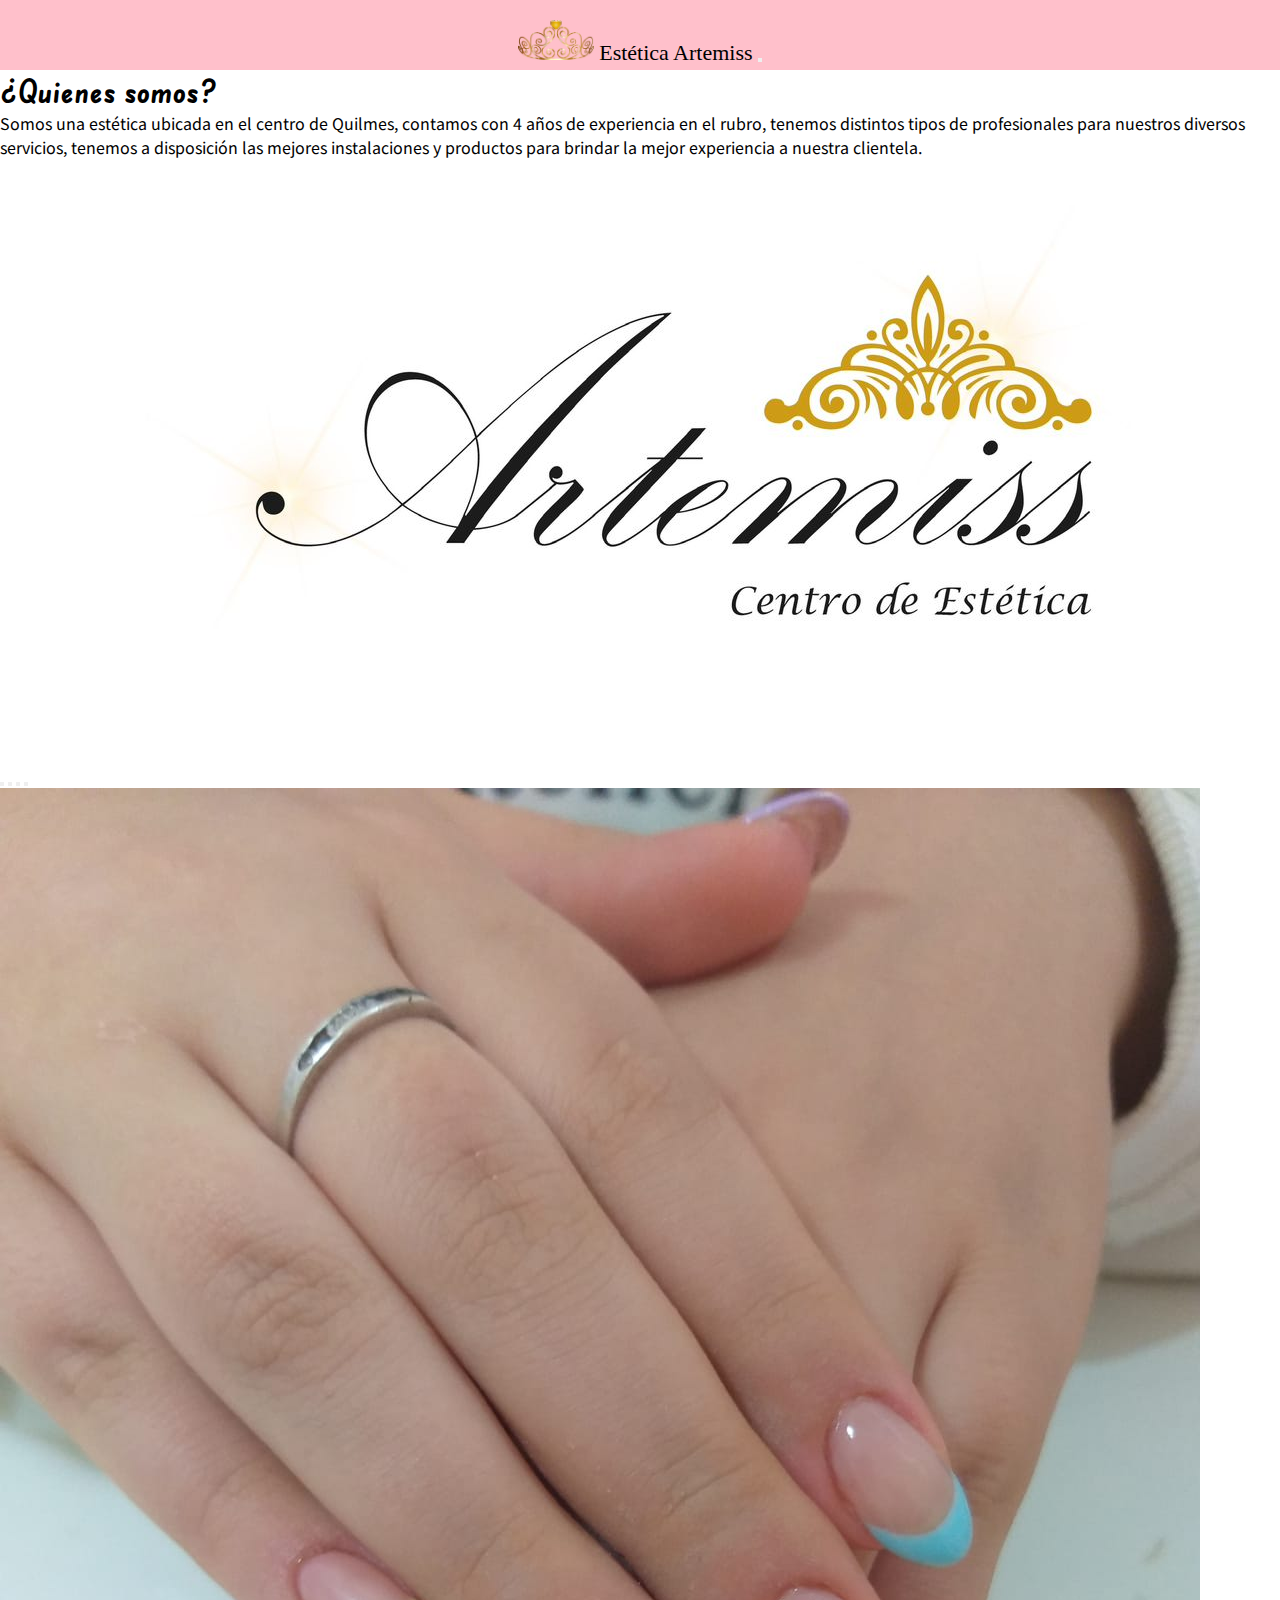
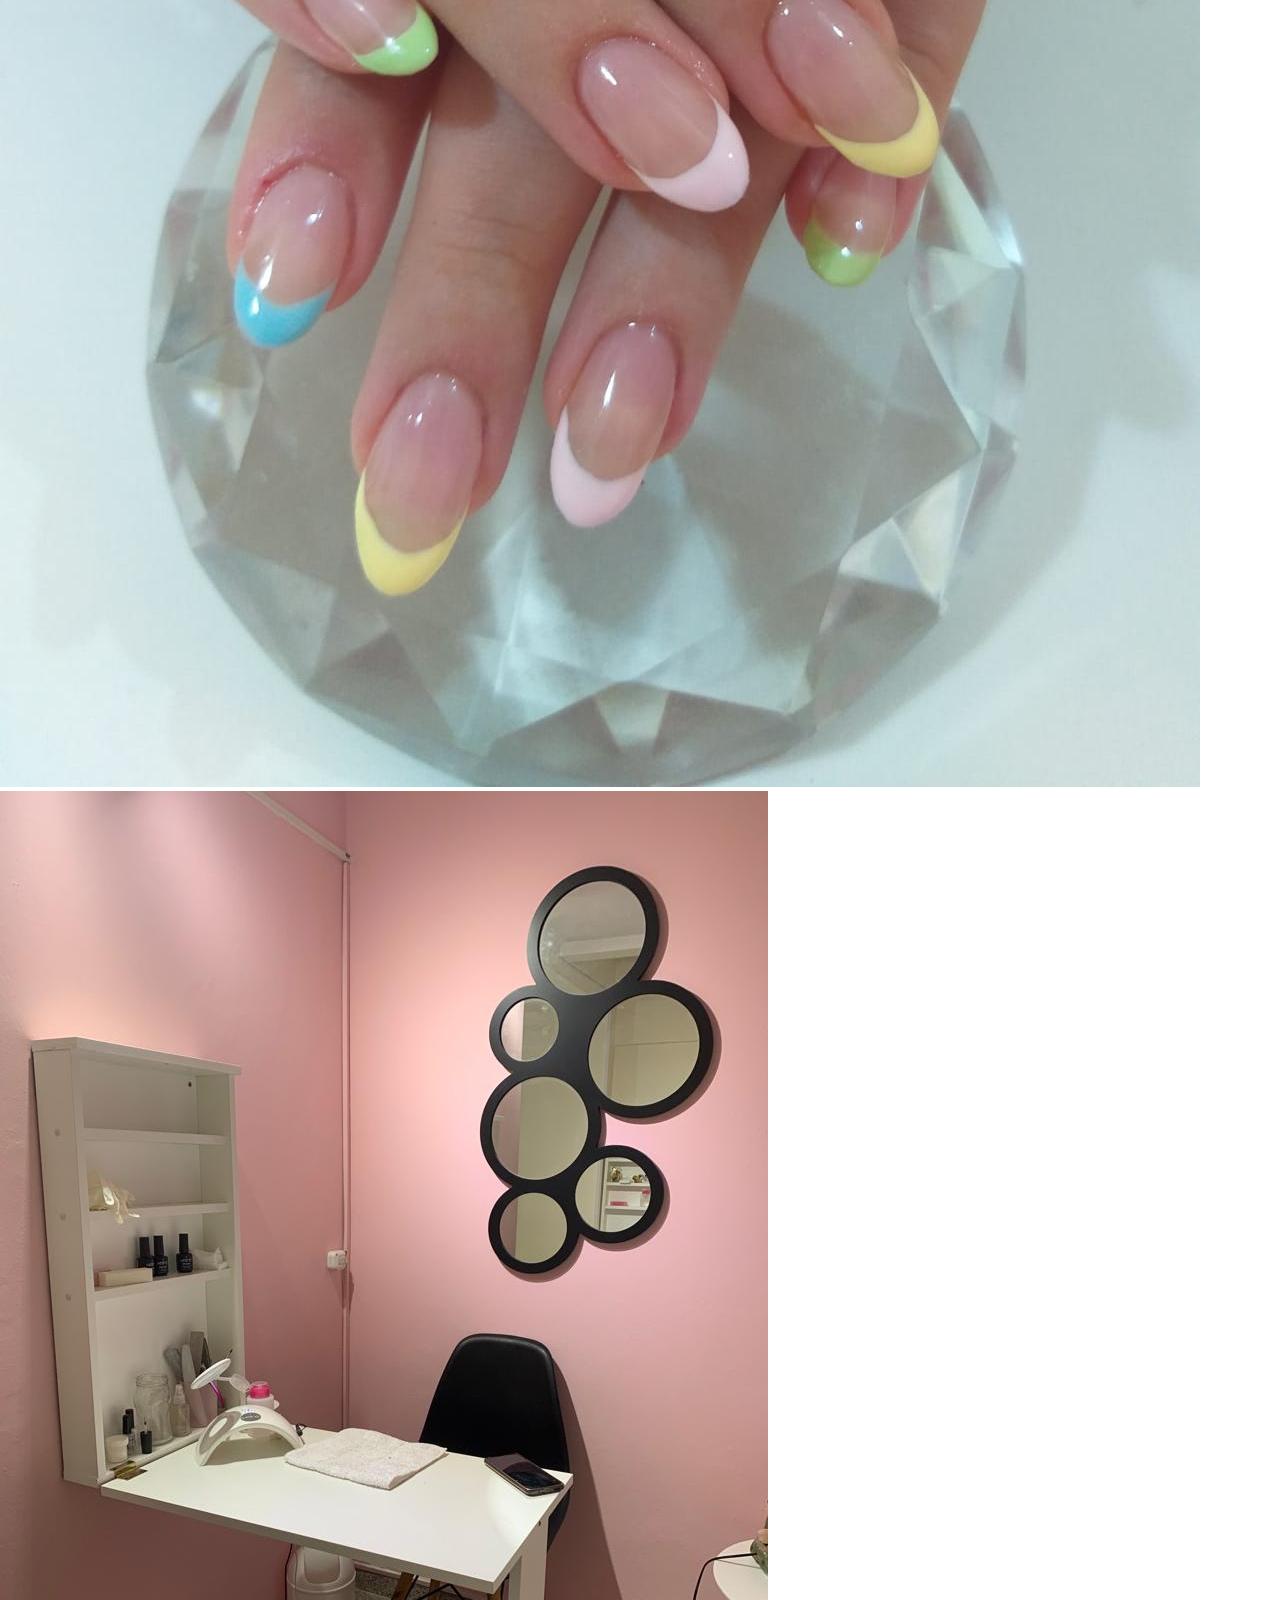
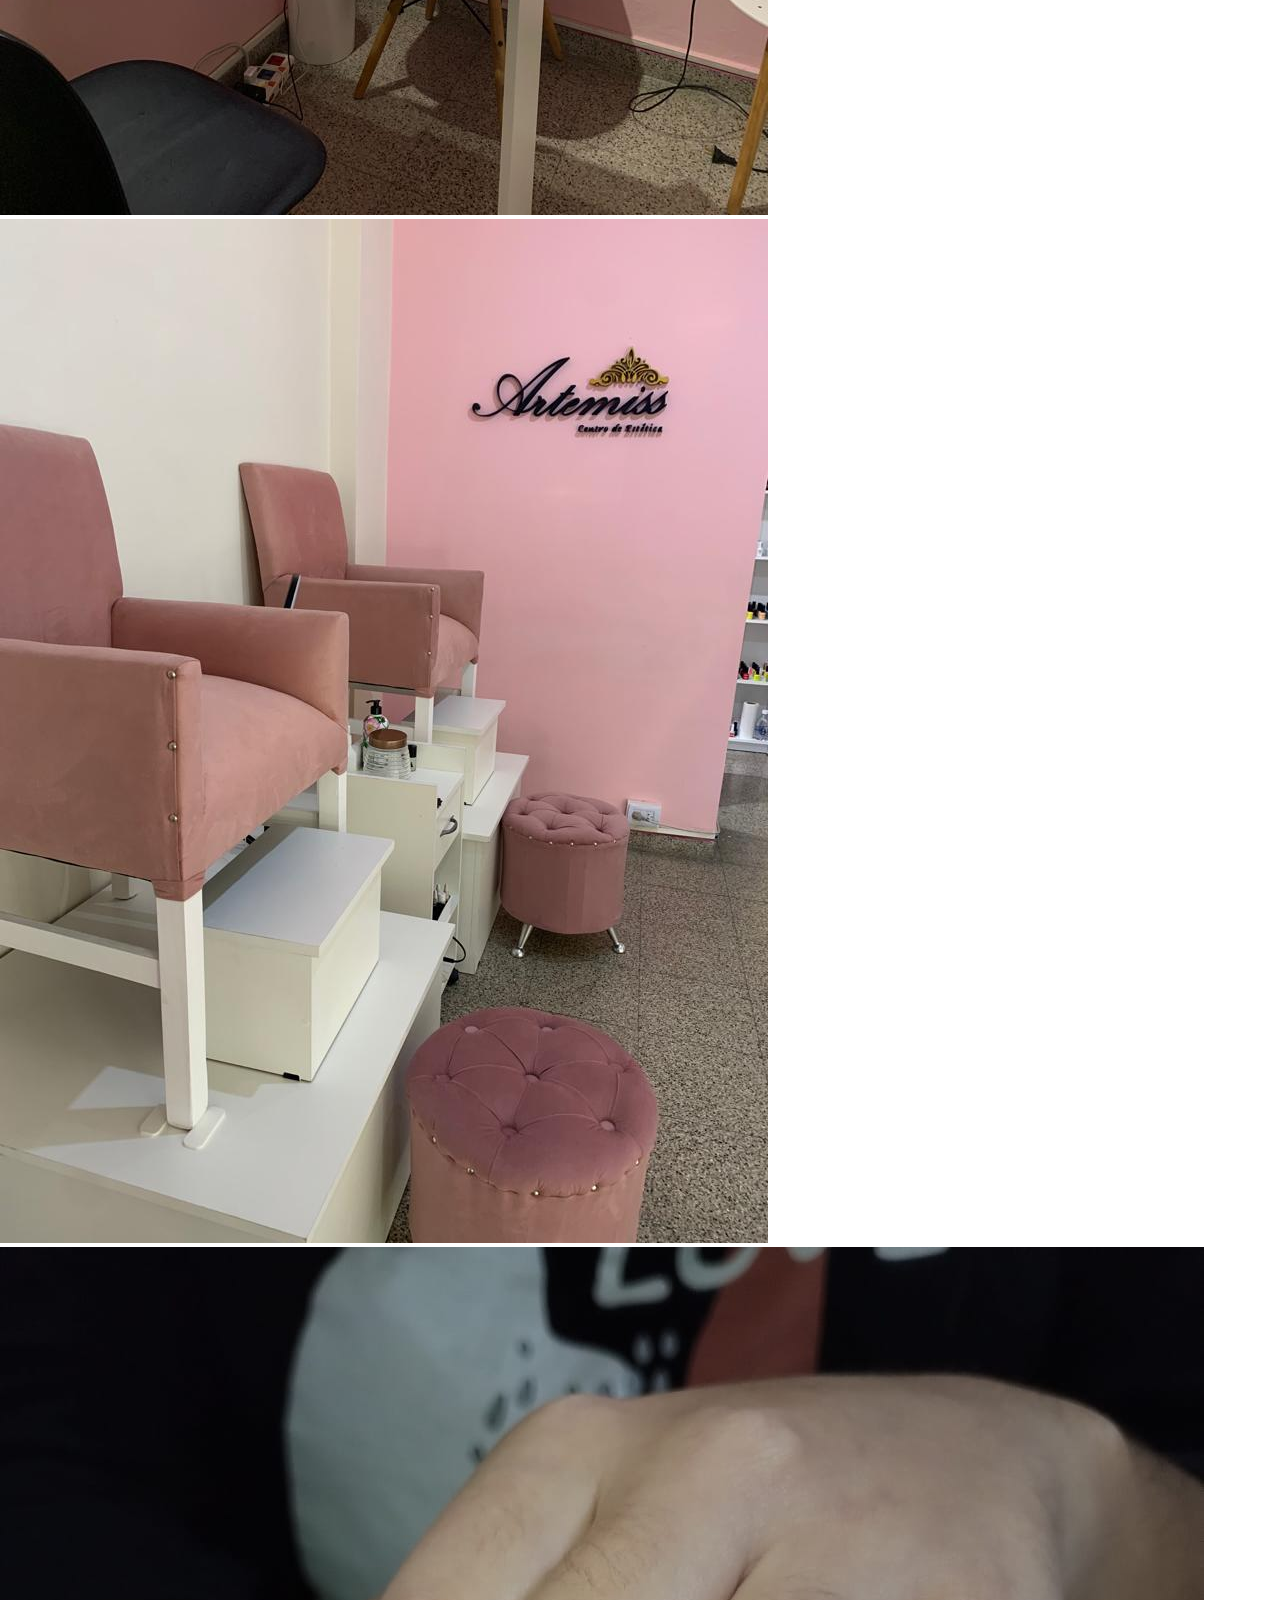
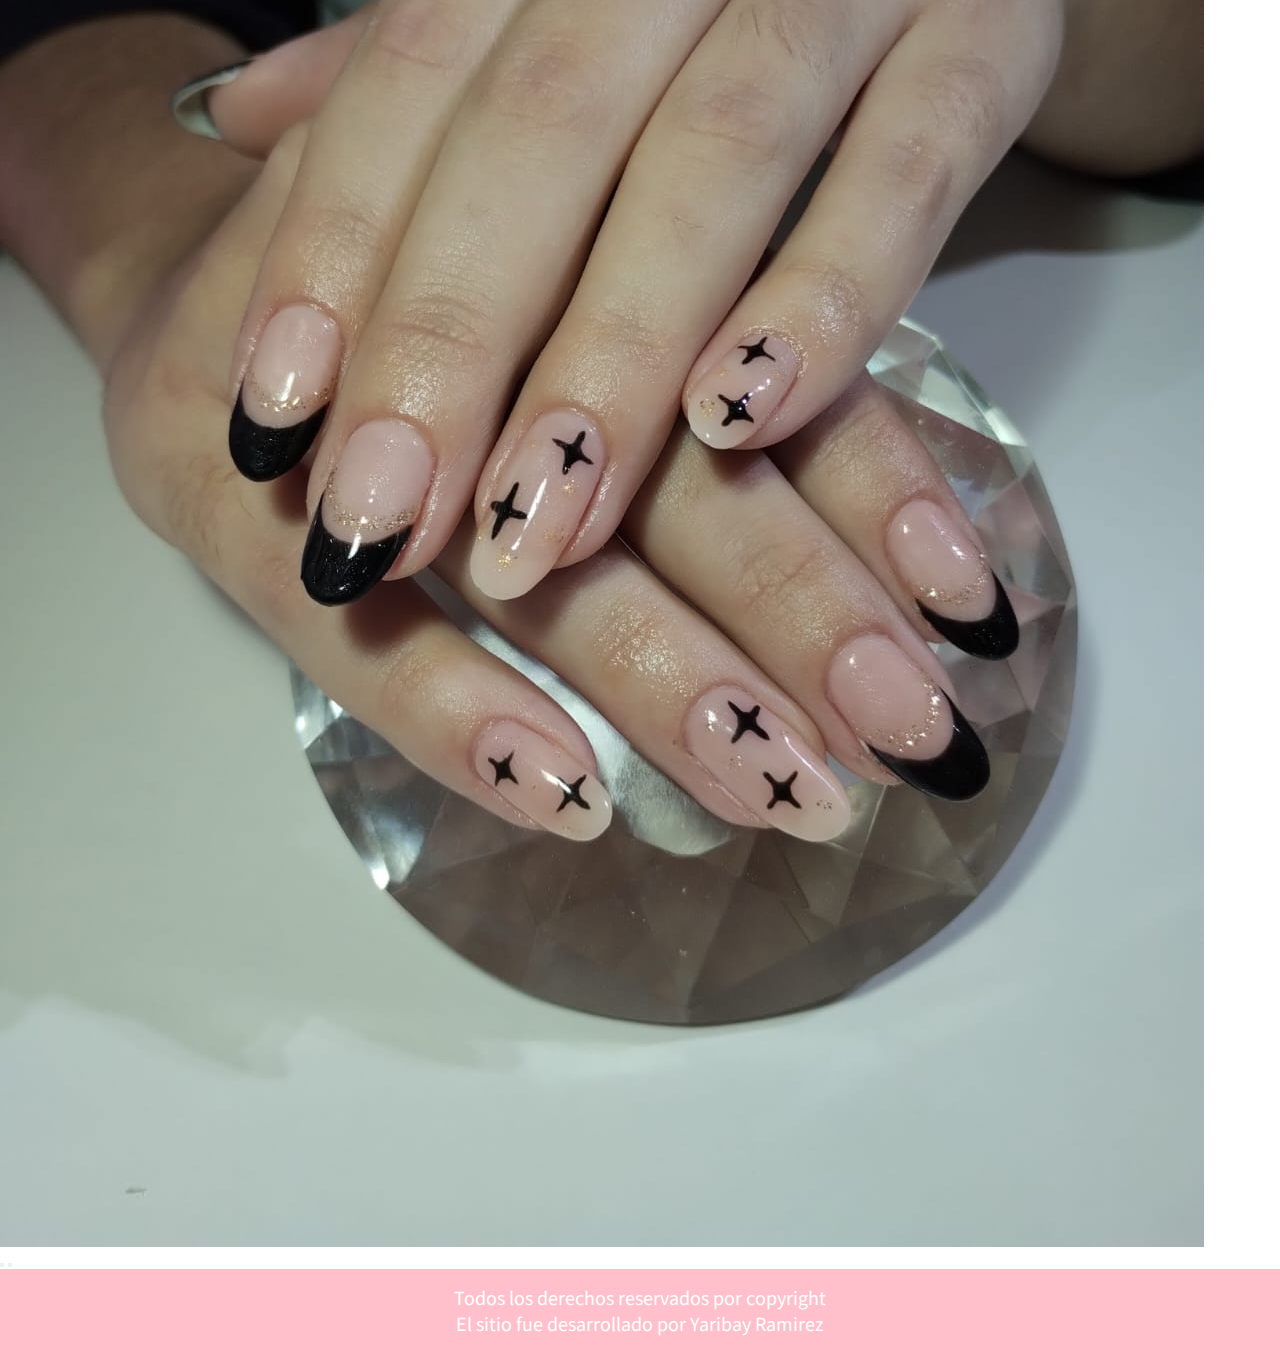
==== index.html @ f965acc4 "modifique el index y la pagina de servicios.html agregando boostrap agregando una barra de navegacio" ====
<!DOCTYPE html>
<html lang="en">
<head>
    <meta charset="UTF-8">
    <meta name="viewport" content="width=device-width, initial-scale=1.0">
    <title>Artemiss</title>
    <link rel="shortcut icon" href="../multimedia/estrella.png" type="image/x-icon">
    <!-- fontawesome inicia-->
    <link rel="stylesheet" href="https://cdnjs.cloudflare.com/ajax/libs/font-awesome/6.4.2/css/all.min.css" integrity="sha512-z3gLpd7yknf1YoNbCzqRKc4qyor8gaKU1qmn+CShxbuBusANI9QpRohGBreCFkKxLhei6S9CQXFEbbKuqLg0DA==" crossorigin="anonymous" referrerpolicy="no-referrer" />
    <!--fontawesome fin-->
   <!--Bs inicia-->
   <link href="https://cdn.jsdelivr.net/npm/bootstrap@5.1.3/dist/css/bootstrap.min.css" rel="stylesheet" integrity="sha384-1BmE4kWBq78iYhFldvKuhfTAU6auU8tT94WrHftjDbrCEXSU1oBoqyl2QvZ6jIW3" crossorigin="anonymous">
   <!--Bs fin-->
    <link rel="stylesheet" href="./css/estilo.css">
</head>
<body>

  <!--Navbar Inicia-->
  <nav class="navbar navbar-expand-sm navbar-dark fixed-top">
    <div class="container-fluid">
      <a class="navbar-brand" href="#"><img src="/multimedia/tiara.png" alt="tiara">
        <span>Estética Artemiss</span></a>
        <button class="navbar-toggler" type="button" data-bs-toggle="collapse" data-bs-target="#collapsibleNavbar">
          <i class="fa-solid fa-chart-bar fa-fade" style="color: #f7f7f8;"></i>
        </button>
        <div class="collapse navbar-collapse" id="collapsibleNavbar">
          <ul class="navbar-nav">
            <li class="nav-item">
              <a class="nav-link" href="/index.html">Home</a>
            </li>
            <li class="nav-item">
              <a class="nav-link" href="../pages/servicios.html">Nuestros Servicios</a>
            </li>
            <li class="nav-item">
              <a class="nav-link" href="../pages/turnos.html">Turnos</a>
            </li>  
            <li class="nav-item dropdown">
              <a class="nav-link dropdown-toggle" href="#" role="button" data-bs-toggle="dropdown">Ver mas</a>
              <ul class="dropdown-menu">
                <li><a class="dropdown-item" href="../pages/equipo.html">Nuestro Equipo</a></li>
                <li><a class="dropdown-item" href="../pages/contacto.html">Contacto</a></li>
              </ul>
            </li>
          </ul>
        </div>
      </div>
    </nav>
    <!--Navbar Fin-->

        <!--Jumbotron inicia-->
        <div class="container mt-3">
            <div class="mt-4 p-5 text-dark rounded jumbotron">
              <h1>¿Quienes somos?</h1>
              <p> Somos una estética ubicada en el centro de Quilmes, contamos con 4 años de experiencia en el rubro, tenemos  distintos tipos de profesionales para nuestros diversos servicios, tenemos a disposición las mejores instalaciones y productos para brindar la mejor experiencia a nuestra clientela. </p>    
            </div>
          </div>
        <!--Jumbotron fin-->

        <div class="sec">
            <!-- Carousel -->
        <div id="demo" class="carousel slide" data-bs-ride="carousel">
        
            <!-- Indicators/dots -->
            <div class="carousel-indicators">
              <button type="button" data-bs-target="#demo" data-bs-slide-to="0" class="active"></button>
              <button type="button" data-bs-target="#demo" data-bs-slide-to="1"></button>
              <button type="button" data-bs-target="#demo" data-bs-slide-to="2"></button>
              <button type="button" data-bs-target="#demo" data-bs-slide-to="3"></button>
            </div>
          
            <!-- The slideshow/carousel -->
            <div class="carousel-inner">
              <div class="carousel-item active">
                <img src="./multimedia/nails1.jpeg" alt="nails-colores" class="d-block w-100">
              </div>
              <div class="carousel-item">
                <img src="./multimedia/mesaespejo.jpeg" alt="mesa-espejo" class="d-block w-100">
              </div>
              <div class="carousel-item">
                <img src="./multimedia/sillascostado.jpeg" alt="sillas-costado" class="d-block w-100">
              </div>
              <div class="carousel-item">
                <img src="./multimedia/nails3.jpeg" alt="nails-estrellas" class="d-block w-100">
              </div>
            </div>
          
            <!-- Left and right controls/icons -->
            <button class="carousel-control-prev" type="button" data-bs-target="#demo" data-bs-slide="prev">
              <span class="carousel-control-prev-icon"></span>
            </button>
            <button class="carousel-control-next" type="button" data-bs-target="#demo" data-bs-slide="next">
              <span class="carousel-control-next-icon"></span>
            </button>
          </div>
        </div>

<footer>
    <p>Todos los derechos reservados por copyright</p>
     <p>El sitio fue desarrollado por Yaribay Ramirez</p>
     <div class="redes">
        <a target=_blank href="https://www.instagram.com/esteticaartemiss_/" > <i class="fa-brands fa-instagram"></i></a>
     </div>
</footer>
 <!--Bs inicia-->
<script src="https://cdn.jsdelivr.net/npm/@popperjs/core@2.10.2/dist/umd/popper.min.js" integrity="sha384-7+zCNj/IqJ95wo16oMtfsKbZ9ccEh31eOz1HGyDuCQ6wgnyJNSYdrPa03rtR1zdB" crossorigin="anonymous"></script>
<script src="https://cdn.jsdelivr.net/npm/bootstrap@5.1.3/dist/js/bootstrap.min.js" integrity="sha384-QJHtvGhmr9XOIpI6YVutG+2QOK9T+ZnN4kzFN1RtK3zEFEIsxhlmWl5/YESvpZ13" crossorigin="anonymous"></script>
 <!--Bs fin-->
</body>
</html>
---- css/estilo.css ----
@import url('https://fonts.googleapis.com/css2?family=Edu+SA+Beginner:wght@500;700&family=Noto+Sans+TC:wght@100&family=Rubik:wght@300&display=swap');
/*font-family: 'Edu SA Beginner', cursive;
font-family: 'Noto Sans TC', sans-serif;
font-family: 'Rubik', sans-serif;*/
*{
    margin: 0;
    padding: 0;
    box-sizing: border-box;
}
span{
    color: black;
}
.navbar{
  background-color: pink; 
  height: 70px;
  font-size: 22px;
  padding: 20px;
}
.navbar img {
    height: 40px;
}
.navbar{
    text-align: center;
    font-family: 'Rubik'sans-serif;    
}
.navbar ul{
    list-style: none;
}
.navbar a{
    text-decoration: none;
    color: white;
}
.dropdown-menu {
    background-color: pink;
    border: black;
}
 
.jumbotron {
    height: 700px;
    width: 100%;
    background-image: url(../multimedia/Logo.jpeg);
    background-size: cover;
    background-position: right;
}


h1{
    font-family: 'Edu SA Beginner', cursive;
}
.somos{ 
    font-size: 30px;
}

#contacto, .mail, h2{
    color: pink ;
    text-decoration: underline;
}
p {
    font-family: 'Noto Sans TC', sans-serif
}
.navbar a:hover { color: black !important; 
}
.nuestrosserv{
    text-align: center;
    padding: 20px;
}
.sec{
    width: 50%;
    height: 100%;
}

.table-servicios {
    padding: 50px;
    background-image: url(../multimedia/Corona\ fondo.jpeg);
    height: 100vh;
    background-position: center;
    background-repeat: no-repeat;
}





footer{
    background-color: pink;
    color: #fff;
    text-align: center;
    padding: 15px;
}
footer .redes{
    margin-top: 20px;
}
footer p{
    font-size: 18px;
}
footer a{
    color: #fff;
}
footer i{
    font-size: 35px;
    letter-spacing: 15px;
}

@media only screen and (min-width:0) and (max-width: 576px) {
    .navbar-collapse{
        background-color: pink;
    }
}
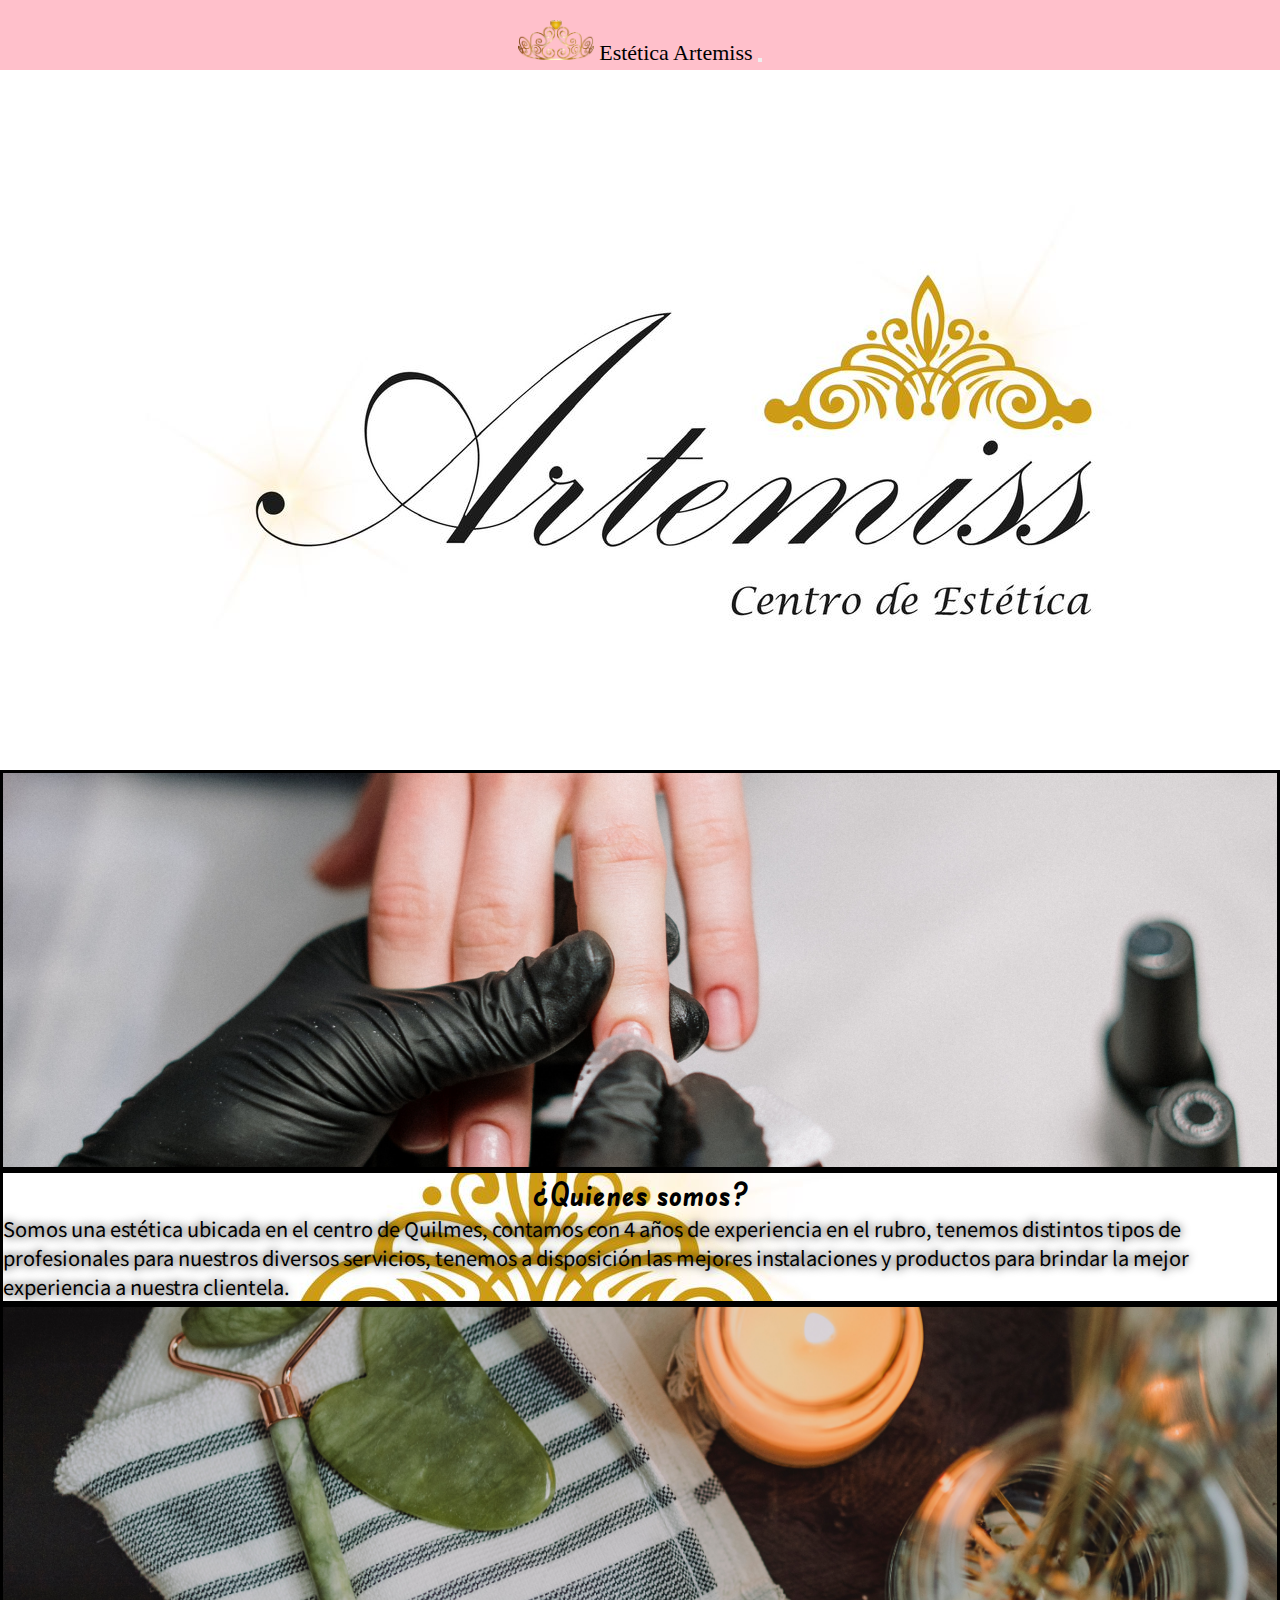
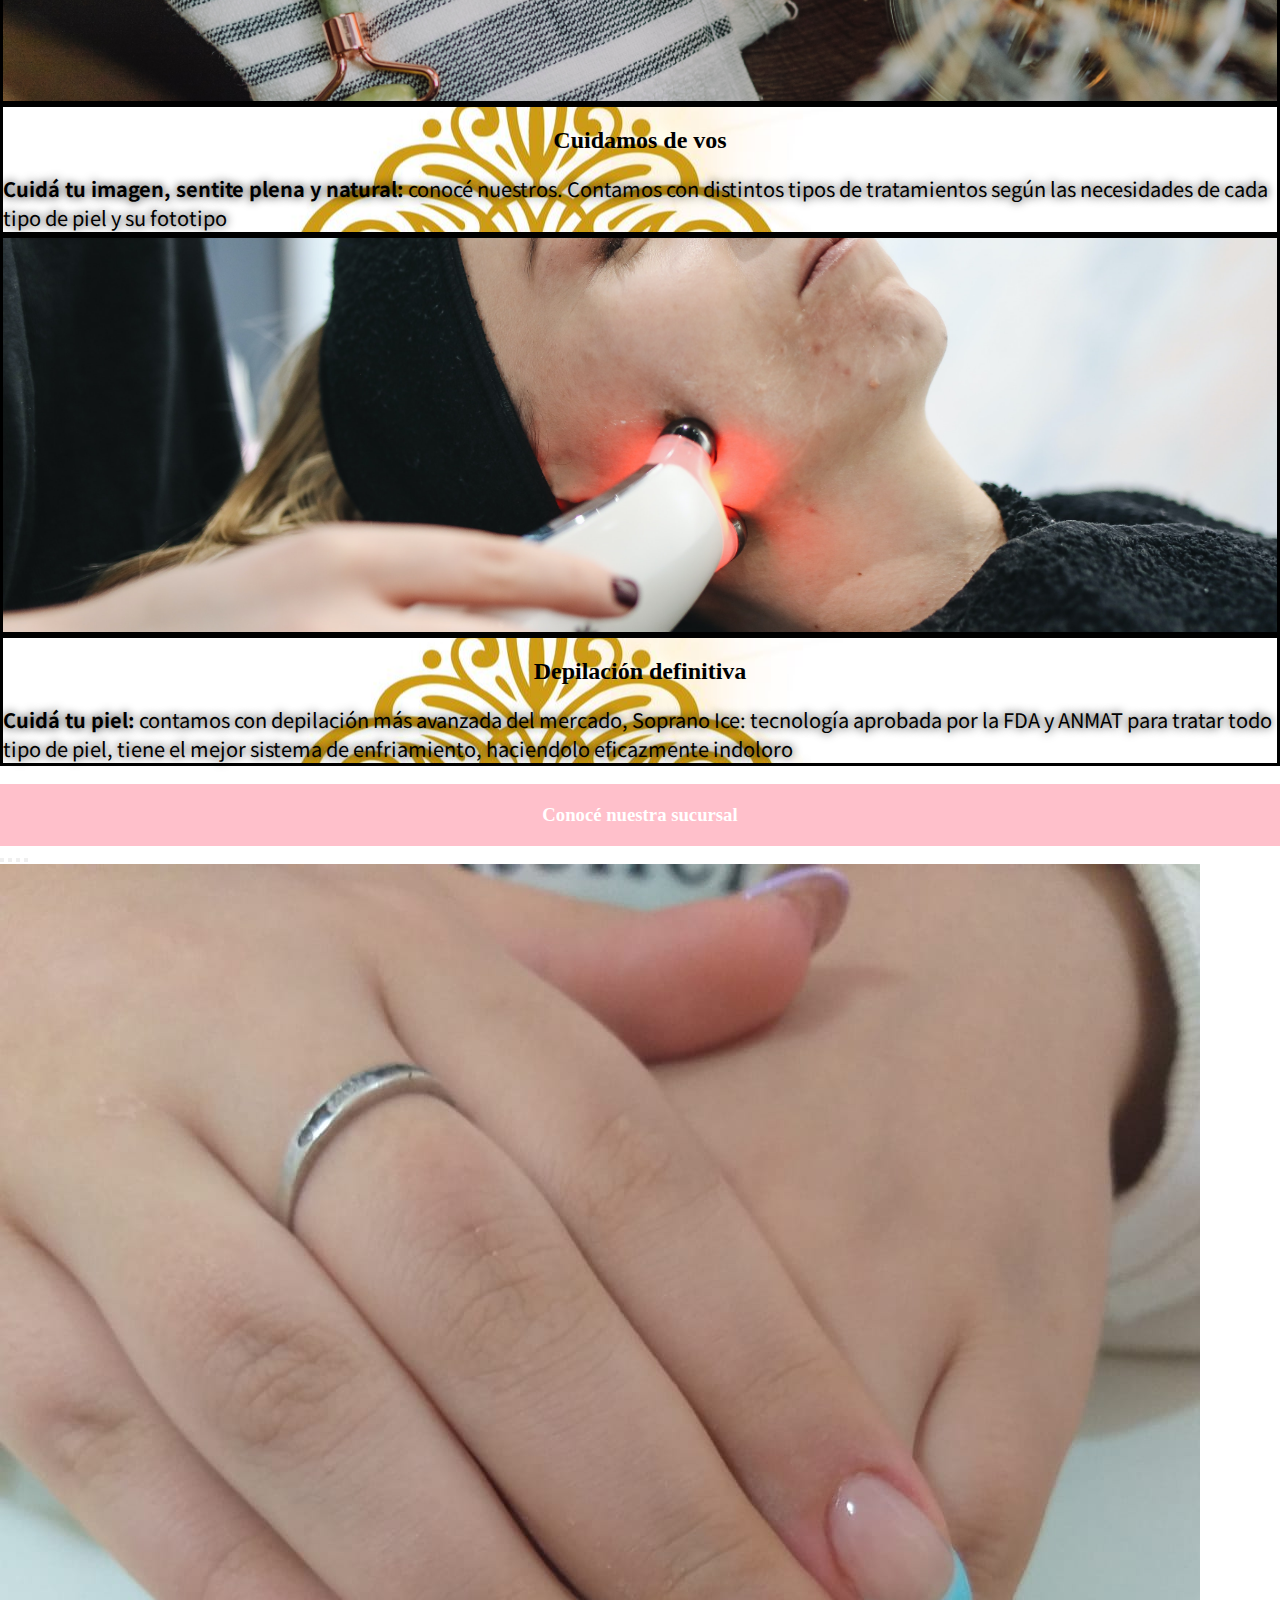
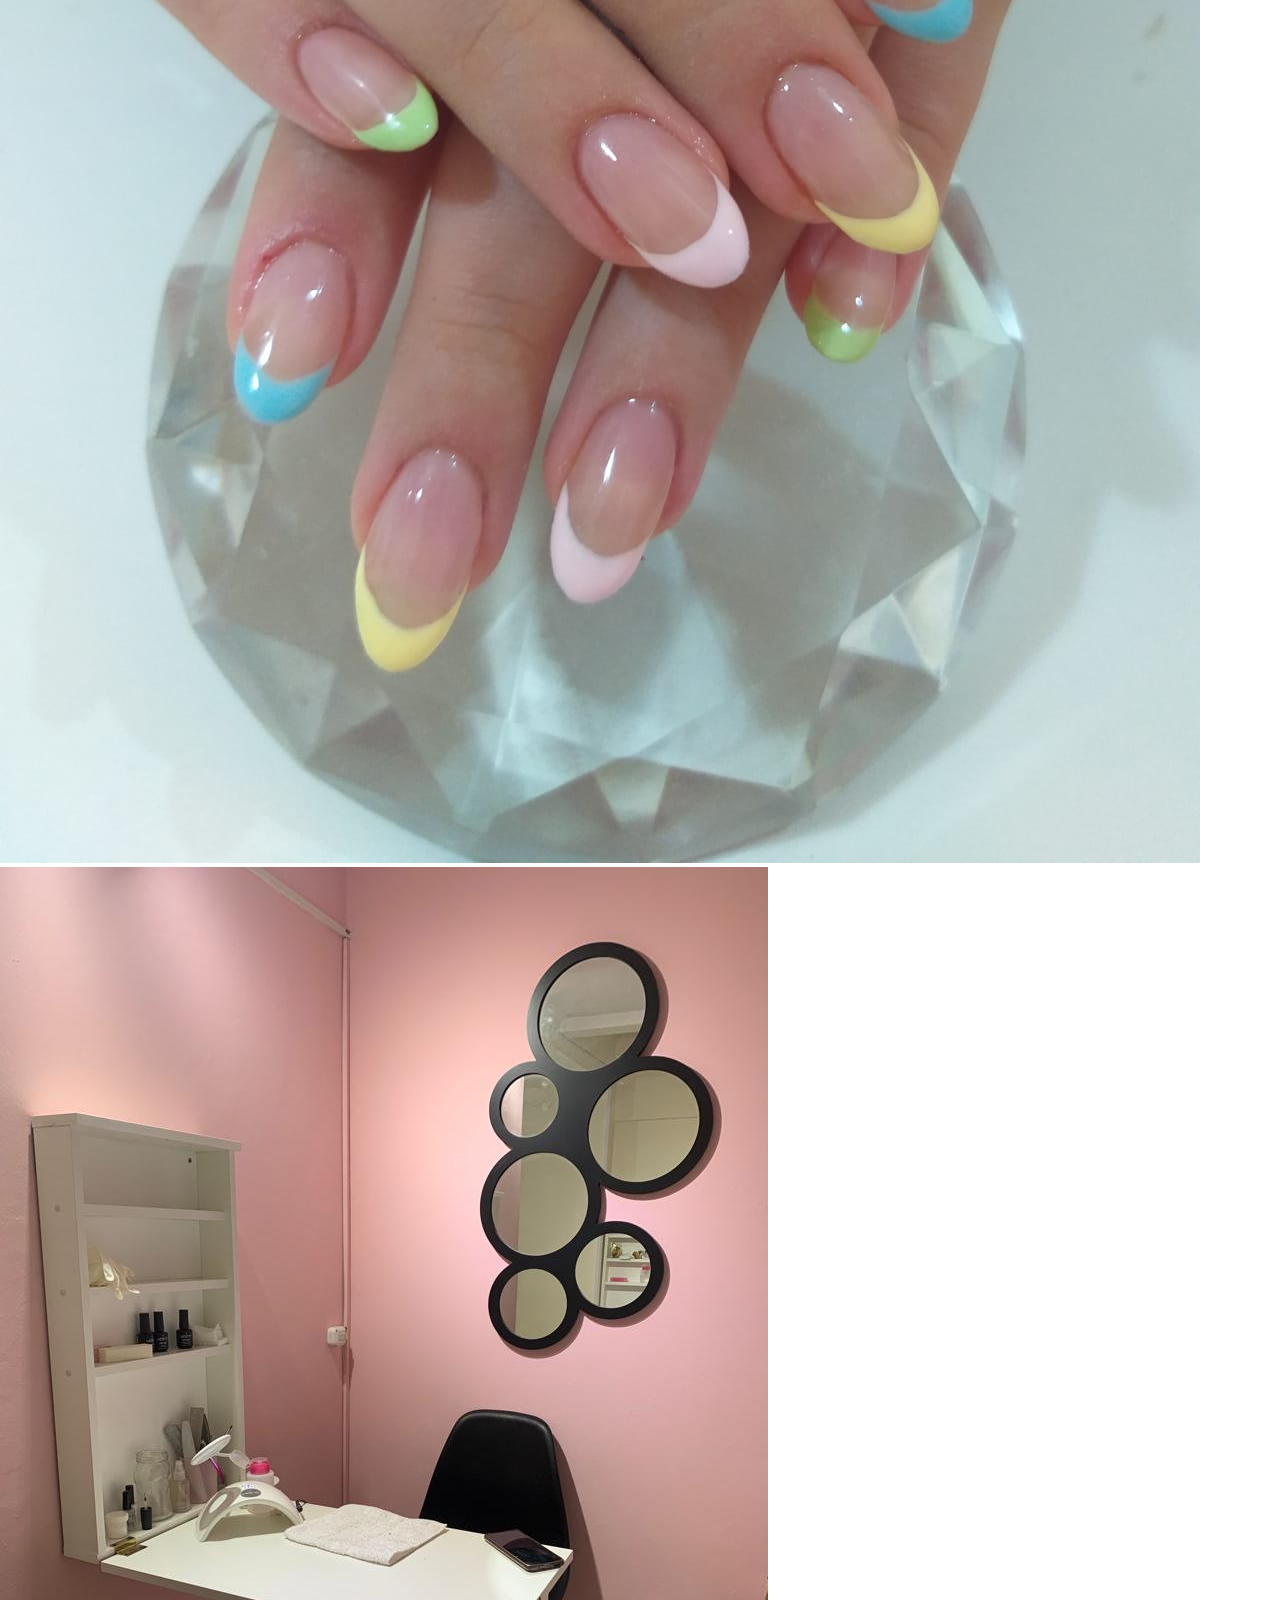
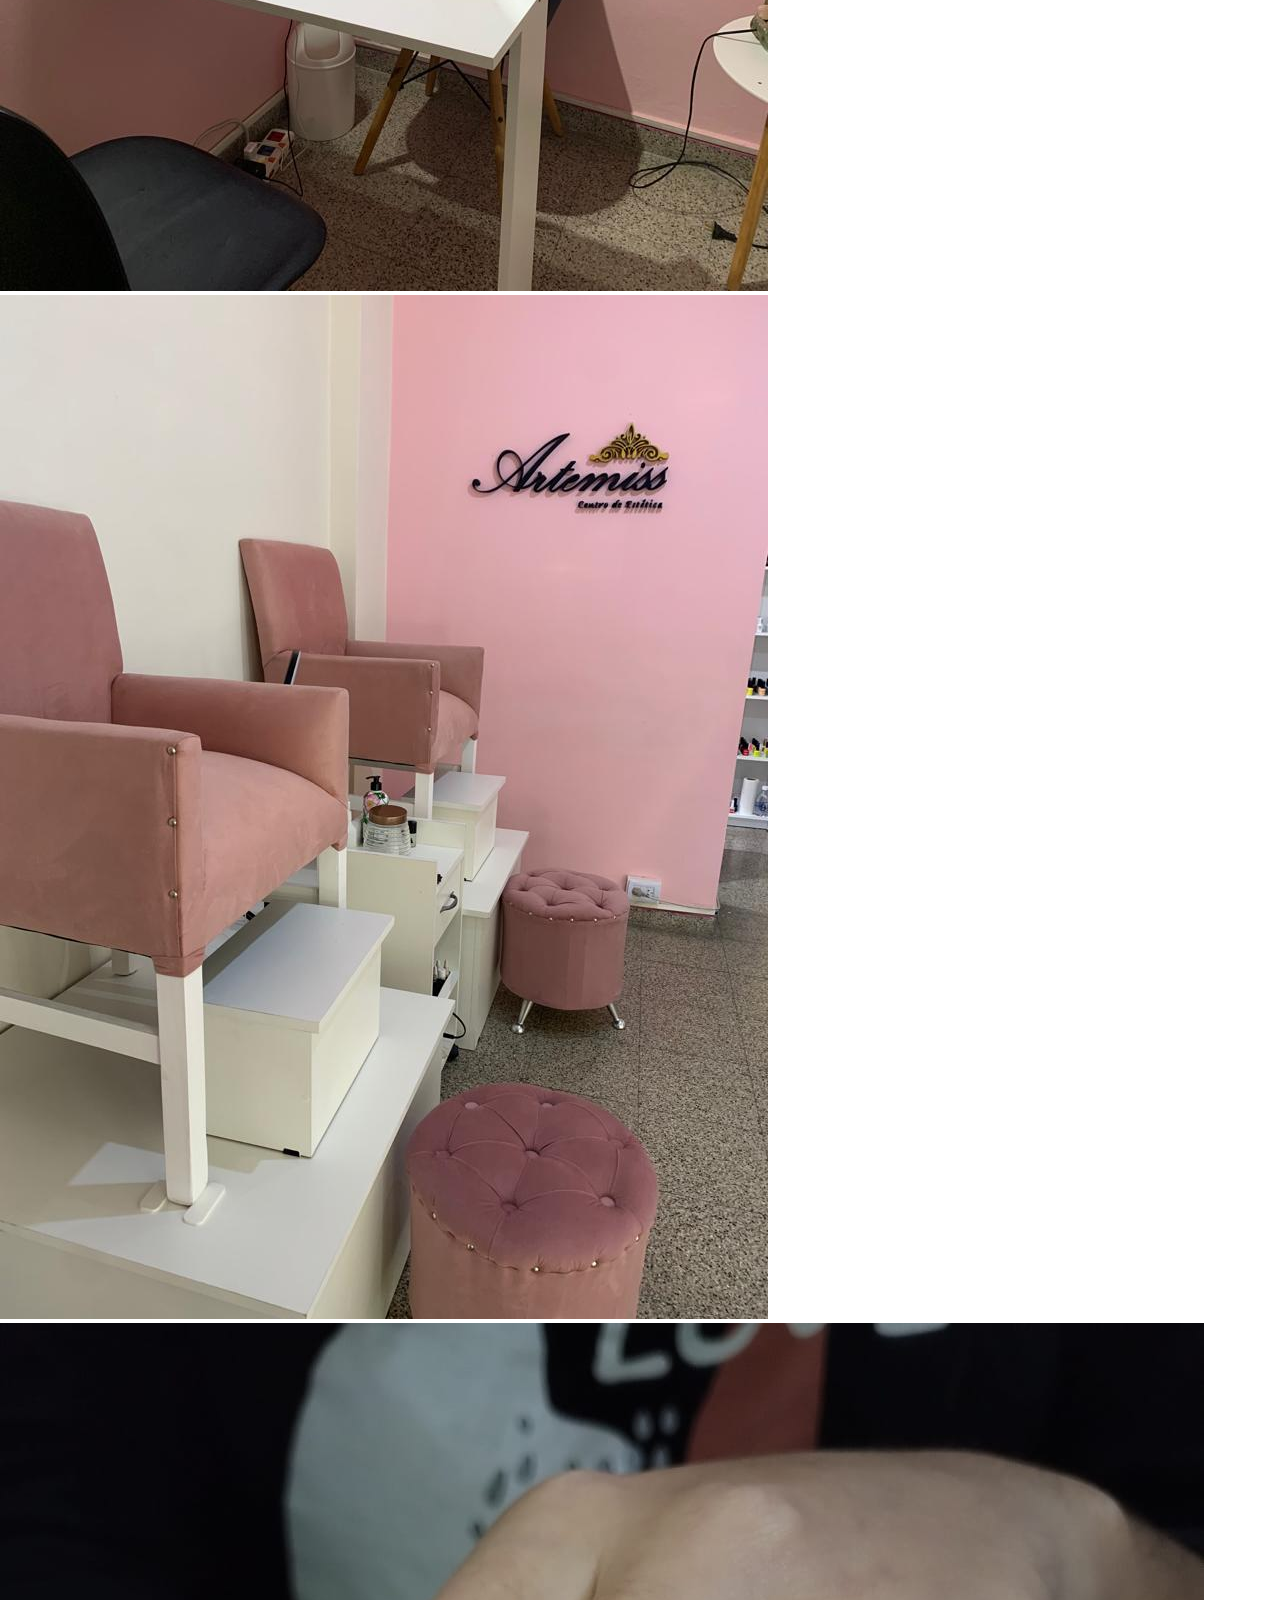
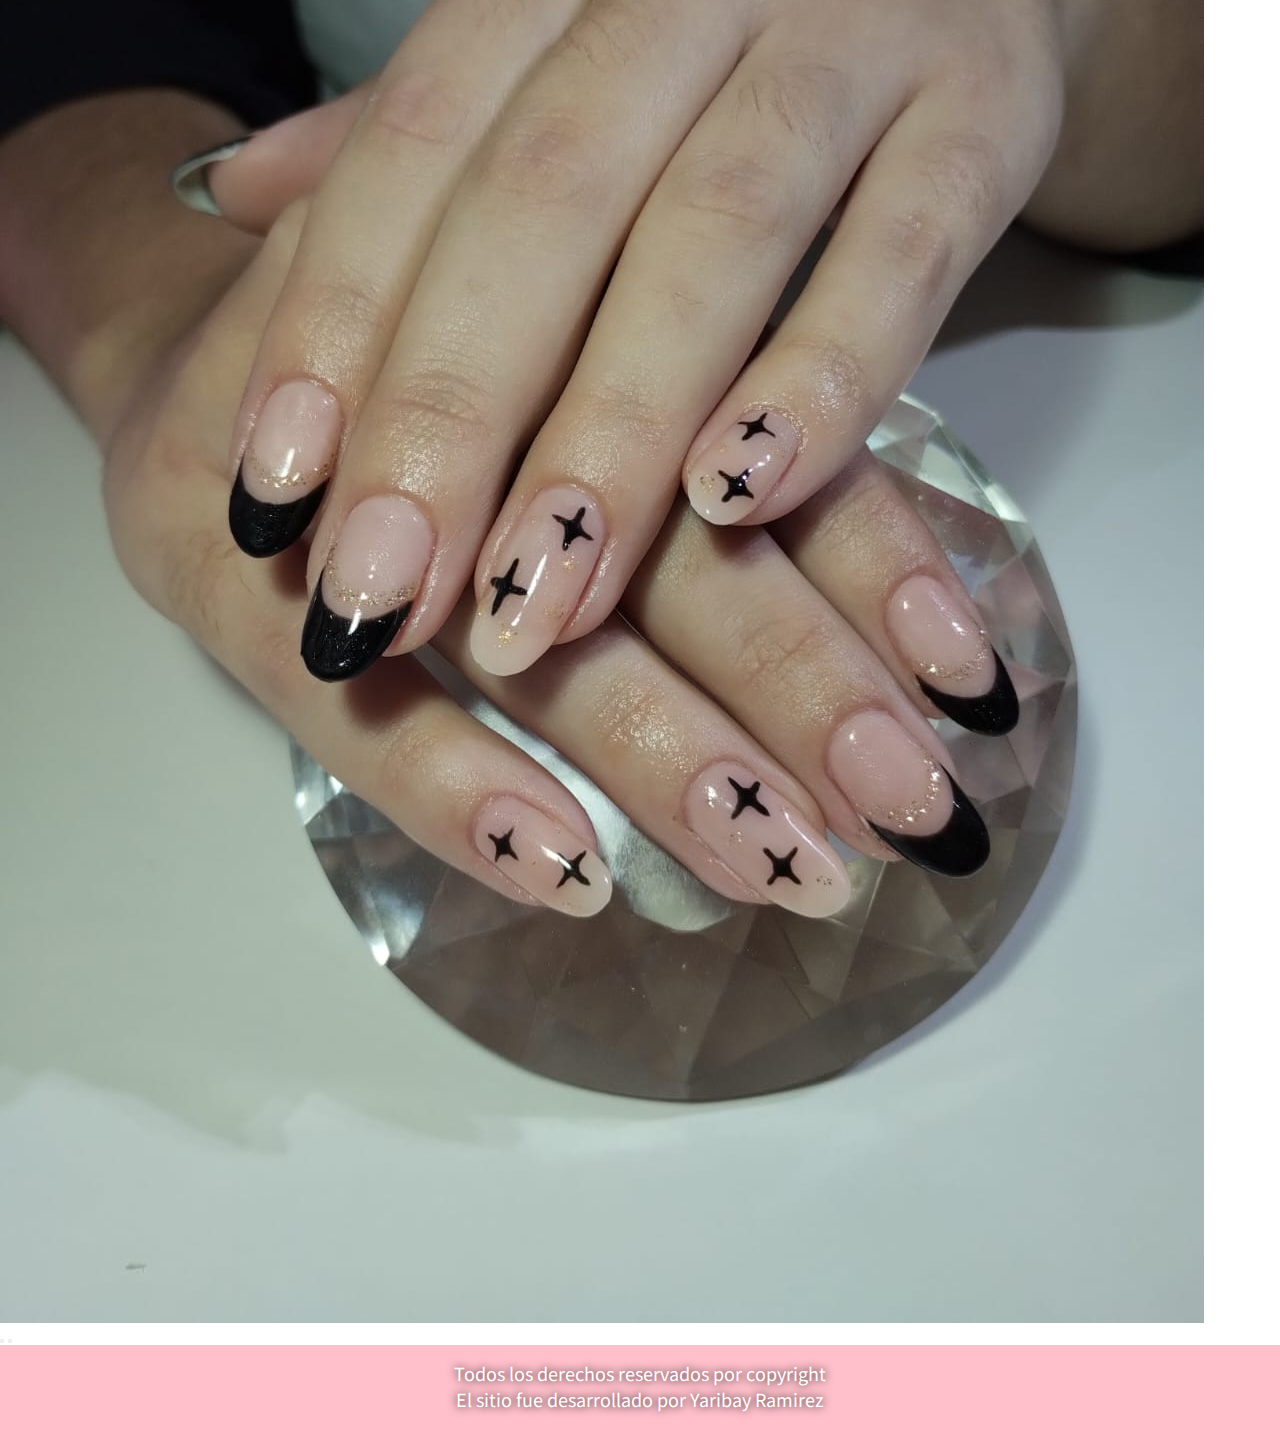
==== commit 690b14d3: "modifique el index para agregar mas contenido" ====
--- a/index.html
+++ b/index.html
@@ -1,21 +1,22 @@
 <!DOCTYPE html>
-<html lang="en">
+<html lang="es">
 <head>
     <meta charset="UTF-8">
     <meta name="viewport" content="width=device-width, initial-scale=1.0">
+    <meta name="description" content="Estetica ubicada en el centro de quilmes, donde puedes encontrar servicio de manicure, pedicure, esmalte semipermantente, uñas esculpidas, limpieza facial, punta de diamante, depilasión laser">
     <title>Artemiss</title>
     <link rel="shortcut icon" href="../multimedia/estrella.png" type="image/x-icon">
     <!-- fontawesome inicia-->
     <link rel="stylesheet" href="https://cdnjs.cloudflare.com/ajax/libs/font-awesome/6.4.2/css/all.min.css" integrity="sha512-z3gLpd7yknf1YoNbCzqRKc4qyor8gaKU1qmn+CShxbuBusANI9QpRohGBreCFkKxLhei6S9CQXFEbbKuqLg0DA==" crossorigin="anonymous" referrerpolicy="no-referrer" />
     <!--fontawesome fin-->
-   <!--Bs inicia-->
-   <link href="https://cdn.jsdelivr.net/npm/bootstrap@5.1.3/dist/css/bootstrap.min.css" rel="stylesheet" integrity="sha384-1BmE4kWBq78iYhFldvKuhfTAU6auU8tT94WrHftjDbrCEXSU1oBoqyl2QvZ6jIW3" crossorigin="anonymous">
-   <!--Bs fin-->
+    <!--Bs inicia-->
+    <link href="https://cdn.jsdelivr.net/npm/bootstrap@5.1.3/dist/css/bootstrap.min.css" rel="stylesheet" integrity="sha384-1BmE4kWBq78iYhFldvKuhfTAU6auU8tT94WrHftjDbrCEXSU1oBoqyl2QvZ6jIW3" crossorigin="anonymous">
+    <!--Bs fin-->
     <link rel="stylesheet" href="./css/estilo.css">
 </head>
 <body>
-
-  <!--Navbar Inicia-->
+  
+    <!--Navbar Inicia-->
   <nav class="navbar navbar-expand-sm navbar-dark fixed-top">
     <div class="container-fluid">
       <a class="navbar-brand" href="#"><img src="/multimedia/tiara.png" alt="tiara">
@@ -46,45 +47,73 @@
       </div>
     </nav>
     <!--Navbar Fin-->
+    
+  
 
-        <!--Jumbotron inicia-->
-        <div class="container mt-3">
-            <div class="mt-4 p-5 text-dark rounded jumbotron">
-              <h1>¿Quienes somos?</h1>
-              <p> Somos una estética ubicada en el centro de Quilmes, contamos con 4 años de experiencia en el rubro, tenemos  distintos tipos de profesionales para nuestros diversos servicios, tenemos a disposición las mejores instalaciones y productos para brindar la mejor experiencia a nuestra clientela. </p>    
+
+    <!--Jumbotron inicia-->
+    <div class="container mt-3">
+      <div class="mt-4 p-5 text-dark rounded jumbotron">  
+      </div>
+    </div>
+    <!--Jumbotron fin-->
+
+    <div class="container-fluid">
+      <div class="row">
+        <div class="left col-sm-6"></div>
+        <div class="right col-sm-6">
+          <h1 class="quienes">¿Quienes somos?</h1>
+          <p> Somos una estética ubicada en el centro de Quilmes, contamos con 4 años de experiencia en el rubro, tenemos  distintos tipos de profesionales para nuestros diversos servicios, tenemos a disposición las mejores instalaciones y productos para brindar la mejor experiencia a nuestra clientela. </p>
+        </div>
+      </div>
+    </div>
+    <div class="container-fluid">
+      <div class="row">
+        <div class="left1 col-sm-6"></div>
+        <div class="right col-sm-6">
+          <h2 class="quienes">Cuidamos de vos</h2>
+          <p> <strong>Cuidá tu imagen, sentite plena y natural:</strong> conocé nuestros. Contamos con distintos tipos de tratamientos según las necesidades de cada tipo de piel y su fototipo</p>
+        </div>
+      </div>
+    </div>
+    <div class="container-fluid">
+      <div class="row">
+        <div class="left2 col-sm-6"></div>
+        <div class="right col-sm-6">
+          <h2 class="quienes">Depilación definitiva</h2>
+          <p><strong>Cuidá tu piel:</strong> contamos con depilación más avanzada del mercado, Soprano Ice: tecnología aprobada por la FDA y ANMAT para tratar todo tipo de piel, tiene el mejor sistema de enfriamiento, haciendolo eficazmente indoloro</p>
+        </div>
+      </div>
+    </div>
+    <br>
+    <h3>Conocé nuestra sucursal</h3>
+    <div class="row justify-content-center">
+      <div class="sec">
+    <!-- Carousel -->
+        <div id="demo" class="carousel slide" data-bs-ride="carousel">
+    <!-- Indicators/dots -->
+          <div class="carousel-indicators">
+            <button type="button" data-bs-target="#demo" data-bs-slide-to="0" class="active"></button>
+            <button type="button" data-bs-target="#demo" data-bs-slide-to="1"></button>
+            <button type="button" data-bs-target="#demo" data-bs-slide-to="2"></button>
+            <button type="button" data-bs-target="#demo" data-bs-slide-to="3"></button>
+          </div>
+    <!-- The slideshow/carousel -->
+          <div class="carousel-inner">
+            <div class="carousel-item active">
+              <img src="./multimedia/nails1.jpeg" alt="nails-colores" class="d-block w-100">
+            </div>
+            <div class="carousel-item">
+              <img src="./multimedia/mesaespejo.jpeg" alt="mesa-espejo" class="d-block w-100">
+            </div>
+            <div class="carousel-item">
+              <img src="./multimedia/sillascostado.jpeg" alt="sillas-costado" class="d-block w-100">
+            </div>
+            <div class="carousel-item">
+              <img src="./multimedia/nails3.jpeg" alt="nails-estrellas" class="d-block w-100">
             </div>
           </div>
-        <!--Jumbotron fin-->
-
-        <div class="sec">
-            <!-- Carousel -->
-        <div id="demo" class="carousel slide" data-bs-ride="carousel">
-        
-            <!-- Indicators/dots -->
-            <div class="carousel-indicators">
-              <button type="button" data-bs-target="#demo" data-bs-slide-to="0" class="active"></button>
-              <button type="button" data-bs-target="#demo" data-bs-slide-to="1"></button>
-              <button type="button" data-bs-target="#demo" data-bs-slide-to="2"></button>
-              <button type="button" data-bs-target="#demo" data-bs-slide-to="3"></button>
-            </div>
-          
-            <!-- The slideshow/carousel -->
-            <div class="carousel-inner">
-              <div class="carousel-item active">
-                <img src="./multimedia/nails1.jpeg" alt="nails-colores" class="d-block w-100">
-              </div>
-              <div class="carousel-item">
-                <img src="./multimedia/mesaespejo.jpeg" alt="mesa-espejo" class="d-block w-100">
-              </div>
-              <div class="carousel-item">
-                <img src="./multimedia/sillascostado.jpeg" alt="sillas-costado" class="d-block w-100">
-              </div>
-              <div class="carousel-item">
-                <img src="./multimedia/nails3.jpeg" alt="nails-estrellas" class="d-block w-100">
-              </div>
-            </div>
-          
-            <!-- Left and right controls/icons -->
+    <!-- Left and right controls/icons -->
             <button class="carousel-control-prev" type="button" data-bs-target="#demo" data-bs-slide="prev">
               <span class="carousel-control-prev-icon"></span>
             </button>
@@ -93,17 +122,22 @@
             </button>
           </div>
         </div>
+      </div>
+      <a href="" class="whatsapp">
+        <i class="fa-brands fa-whatsapp fa-beat-fade" style="color: #28c87d;"></i>
+      </a>
 
-<footer>
+
+      <footer>
     <p>Todos los derechos reservados por copyright</p>
-     <p>El sitio fue desarrollado por Yaribay Ramirez</p>
-     <div class="redes">
-        <a target=_blank href="https://www.instagram.com/esteticaartemiss_/" > <i class="fa-brands fa-instagram"></i></a>
-     </div>
-</footer>
- <!--Bs inicia-->
-<script src="https://cdn.jsdelivr.net/npm/@popperjs/core@2.10.2/dist/umd/popper.min.js" integrity="sha384-7+zCNj/IqJ95wo16oMtfsKbZ9ccEh31eOz1HGyDuCQ6wgnyJNSYdrPa03rtR1zdB" crossorigin="anonymous"></script>
-<script src="https://cdn.jsdelivr.net/npm/bootstrap@5.1.3/dist/js/bootstrap.min.js" integrity="sha384-QJHtvGhmr9XOIpI6YVutG+2QOK9T+ZnN4kzFN1RtK3zEFEIsxhlmWl5/YESvpZ13" crossorigin="anonymous"></script>
- <!--Bs fin-->
+    <p>El sitio fue desarrollado por Yaribay Ramirez</p>
+    <div class="redes">
+      <a target=_blank href="https://www.instagram.com/esteticaartemiss_/" > <i class="fa-brands fa-instagram"></i></a>
+    </div>
+  </footer>
+    <!--Bs inicia--> 
+  <script src="https://cdn.jsdelivr.net/npm/@popperjs/core@2.10.2/dist/umd/popper.min.js" integrity="sha384-7+zCNj/IqJ95wo16oMtfsKbZ9ccEh31eOz1HGyDuCQ6wgnyJNSYdrPa03rtR1zdB" crossorigin="anonymous"></script>
+  <script src="https://cdn.jsdelivr.net/npm/bootstrap@5.1.3/dist/js/bootstrap.min.js" integrity="sha384-QJHtvGhmr9XOIpI6YVutG+2QOK9T+ZnN4kzFN1RtK3zEFEIsxhlmWl5/YESvpZ13" crossorigin="anonymous"></script>
+    <!--Bs fin-->
 </body>
 </html>--- a/css/estilo.css
+++ b/css/estilo.css
@@ -1,109 +1,215 @@
-
-  @import url('https://fonts.googleapis.com/css2?family=Edu+SA+Beginner:wght@500;700&family=Noto+Sans+TC:wght@100&family=Rubik:wght@300&display=swap');
+@import url("https://fonts.googleapis.com/css2?family=Edu+SA+Beginner:wght@500;700&family=Noto+Sans+TC:wght@100&family=Rubik:wght@300&display=swap");
 /*font-family: 'Edu SA Beginner', cursive;
 font-family: 'Noto Sans TC', sans-serif;
 font-family: 'Rubik', sans-serif;*/
-*{
-    margin: 0;
-    padding: 0;
-    box-sizing: border-box;
-}
-span{
-    color: black;
-}
-.navbar{
-  background-color: pink; 
+* {
+  margin: 0;
+  padding: 0;
+  box-sizing: border-box;
+}
+
+span {
+  color: black;
+}
+
+.navbar {
+  background-color: pink;
   height: 70px;
   font-size: 22px;
   padding: 20px;
+  text-align: center;
+  font-family: "Rubik" sans-serif;
 }
 .navbar img {
-    height: 40px;
-}
-.navbar{
-    text-align: center;
-    font-family: 'Rubik'sans-serif;    
-}
-.navbar ul{
-    list-style: none;
-}
-.navbar a{
-    text-decoration: none;
-    color: white;
-}
+  height: 40px;
+}
+.navbar ul {
+  list-style: none;
+}
+.navbar a {
+  text-decoration: none;
+  color: white;
+}
+.navbar a:hover {
+  color: black !important;
+}
+
 .dropdown-menu {
+  background-color: pink;
+  border: black;
+}
+
+.jumbotron {
+  height: 700px;
+  width: 100%;
+  background-image: url(../multimedia/Logo.jpeg);
+  background-size: cover;
+  background-position: right;
+}
+
+.jumbotron2 {
+  text-align: center;
+  height: 400px;
+  font-size: 20px;
+  width: 100%;
+  background-image: url(../multimedia/nailspolish.jpg);
+  background-size: cover;
+}
+
+.jumbotron3 {
+  text-align: center;
+  height: 400px;
+  font-size: 20px;
+  width: 100%;
+  background-image: url(../multimedia/nailspolishpink.jpg);
+  background-size: cover;
+}
+
+.jumbotron4 {
+  text-align: center;
+  height: 400px;
+  font-size: 20px;
+  width: 100%;
+  background-image: url(../multimedia/roller\ jade.jpg);
+  background-size: cover;
+}
+
+.serviciosjbt {
+  color: white;
+  padding: 100px;
+  font-size: 100px;
+}
+
+h1 {
+  font-family: "Edu SA Beginner", cursive;
+  text-align: center;
+}
+
+.estetica, .quienes:hover {
+  height: 100px;
+  width: 800px;
+  transition: 2s;
+  transform: scale(1.2);
+}
+
+.left {
+  border: 3px solid black;
+  height: 400px;
+  background-image: url(../multimedia/manicure.jpg);
+  background-size: cover;
+  background-position: center;
+}
+
+.left1 {
+  border: 3px solid black;
+  height: 400px;
+  background-image: url(../multimedia/roller\ jade.jpg);
+  background-size: cover;
+  background-position: center;
+}
+
+.left2 {
+  border: 3px solid black;
+  height: 400px;
+  background-image: url(../multimedia/depila.jpg);
+  background-size: cover;
+  background-position: center;
+}
+
+.right {
+  border: 3px solid black;
+  background-image: url(../multimedia/Corona\ fondo.jpeg);
+  background-position: left;
+}
+
+h3 {
+  text-align: center;
+  background-color: pink;
+  color: white;
+  padding: 20px;
+}
+
+.p {
+  font-family: Verdana, Geneva, Tahoma, sans-serif;
+}
+
+.somos {
+  font-size: 30px;
+}
+
+h2 {
+  text-align: center;
+  padding: 20px;
+}
+
+p {
+  font-family: "Noto Sans TC", sans-serif;
+  font-size: 20px;
+  text-shadow: 0 0 10px black;
+}
+
+.nuestrosserv {
+  text-align: center;
+  padding: 20px;
+}
+
+.sec {
+  width: 50%;
+  height: 100%;
+}
+
+.table-servicios, .table-equipo {
+  padding: 50px;
+  background-image: url(../multimedia/Corona\ fondo.jpeg);
+  height: 100vh;
+  background-position: center;
+  background-repeat: no-repeat;
+}
+
+.sec {
+  width: 800px;
+  height: 100%;
+  background-position: center;
+}
+
+.img-fluid {
+  width: 500px;
+  height: 300px;
+  padding-bottom: 20px;
+}
+
+.whatsapp {
+  height: 60px;
+  width: 60px;
+  position: fixed;
+  bottom: 70px;
+  right: 70px;
+  text-decoration: none;
+  font-size: 50px;
+}
+
+footer {
+  background-color: pink;
+  color: white;
+  text-align: center;
+  padding: 15px;
+}
+footer .redes {
+  margin-top: 20px;
+}
+footer p {
+  font-size: 18px;
+}
+footer a {
+  color: white;
+}
+footer i {
+  font-size: 35px;
+  letter-spacing: 15px;
+}
+
+@media only screen and (min-width: 0) and (max-width: 576px) {
+  .navbar-collapse {
     background-color: pink;
-    border: black;
-}
- 
-.jumbotron {
-    height: 700px;
-    width: 100%;
-    background-image: url(../multimedia/Logo.jpeg);
-    background-size: cover;
-    background-position: right;
-}
-
-
-h1{
-    font-family: 'Edu SA Beginner', cursive;
-}
-.somos{ 
-    font-size: 30px;
-}
-
-#contacto, .mail, h2{
-    color: pink ;
-    text-decoration: underline;
-}
-p {
-    font-family: 'Noto Sans TC', sans-serif
-}
-.navbar a:hover { color: black !important; 
-}
-.nuestrosserv{
-    text-align: center;
-    padding: 20px;
-}
-.sec{
-    width: 50%;
-    height: 100%;
-}
-
-.table-servicios {
-    padding: 50px;
-    background-image: url(../multimedia/Corona\ fondo.jpeg);
-    height: 100vh;
-    background-position: center;
-    background-repeat: no-repeat;
-}
-
-
-
-
-
-footer{
-    background-color: pink;
-    color: #fff;
-    text-align: center;
-    padding: 15px;
-}
-footer .redes{
-    margin-top: 20px;
-}
-footer p{
-    font-size: 18px;
-}
-footer a{
-    color: #fff;
-}
-footer i{
-    font-size: 35px;
-    letter-spacing: 15px;
-}
-
-@media only screen and (min-width:0) and (max-width: 576px) {
-    .navbar-collapse{
-        background-color: pink;
-    }
-}
+  }
+}/*# sourceMappingURL=estilo.css.map */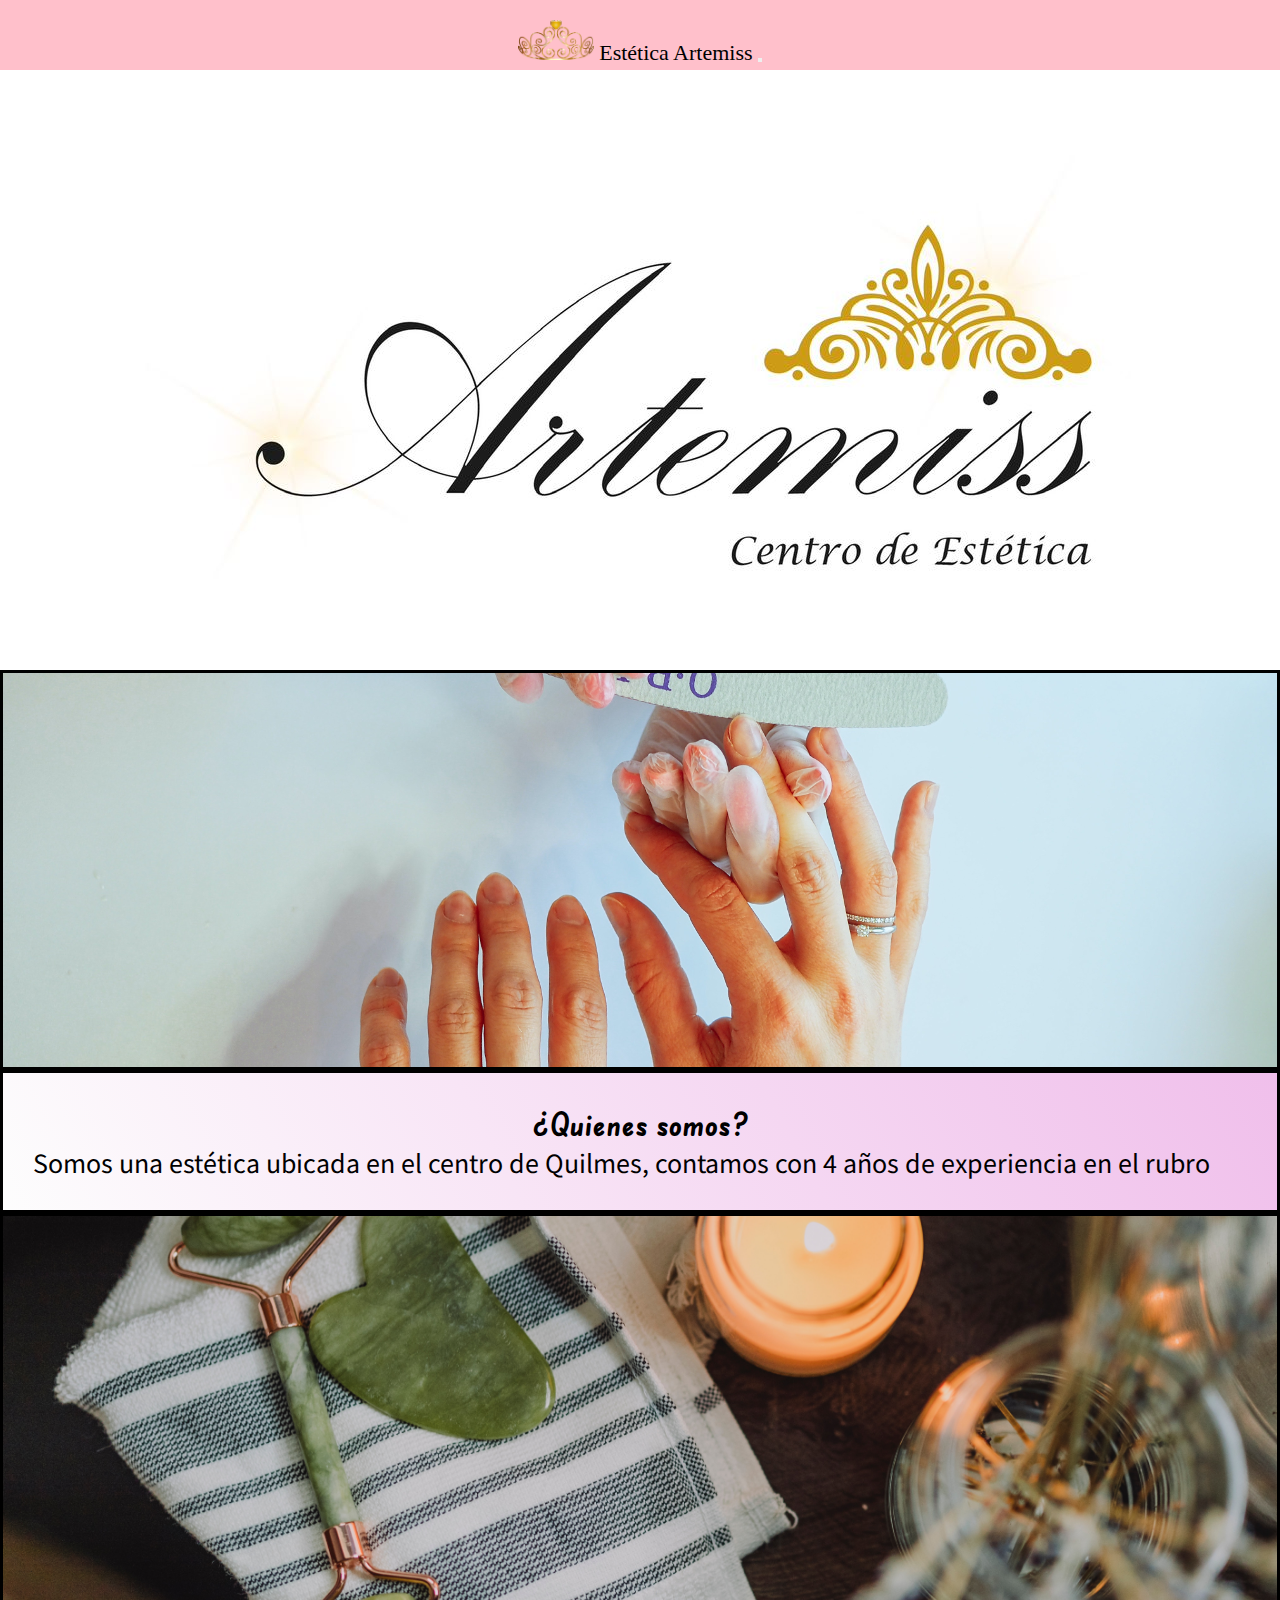
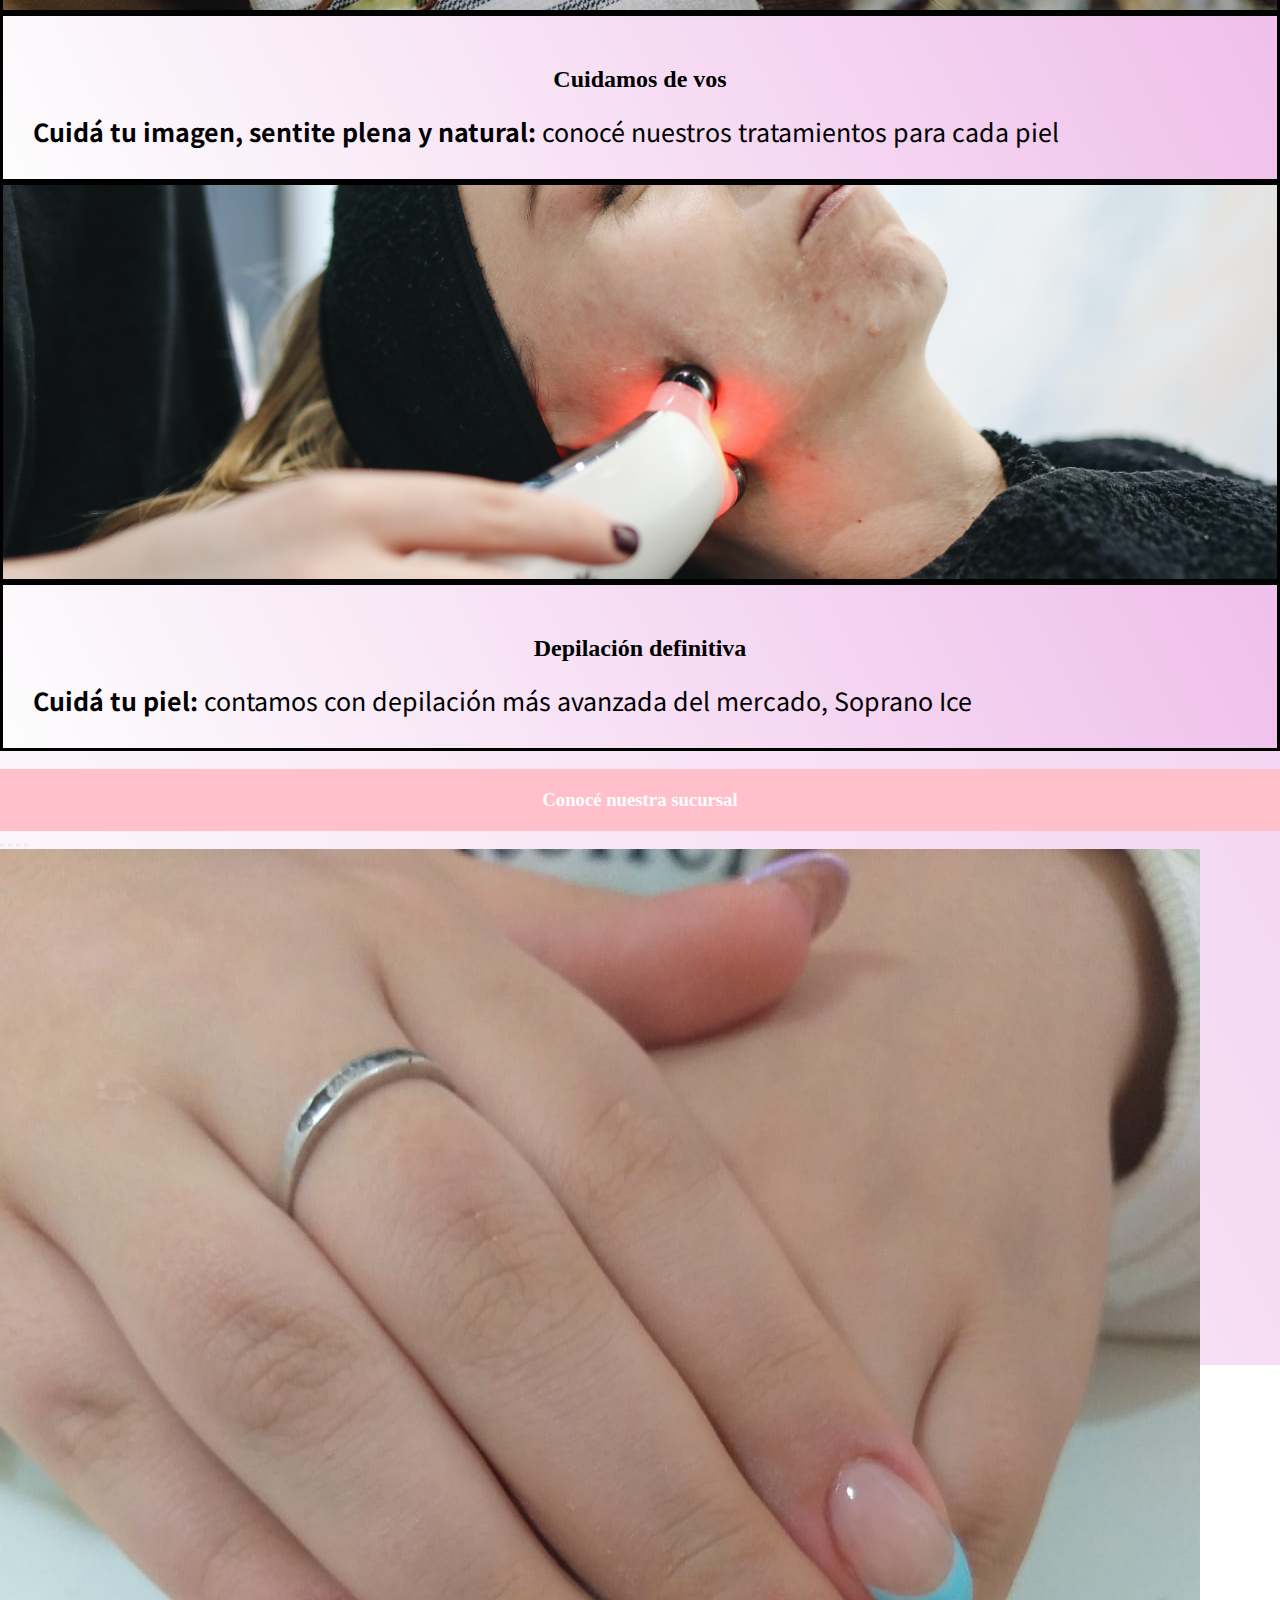
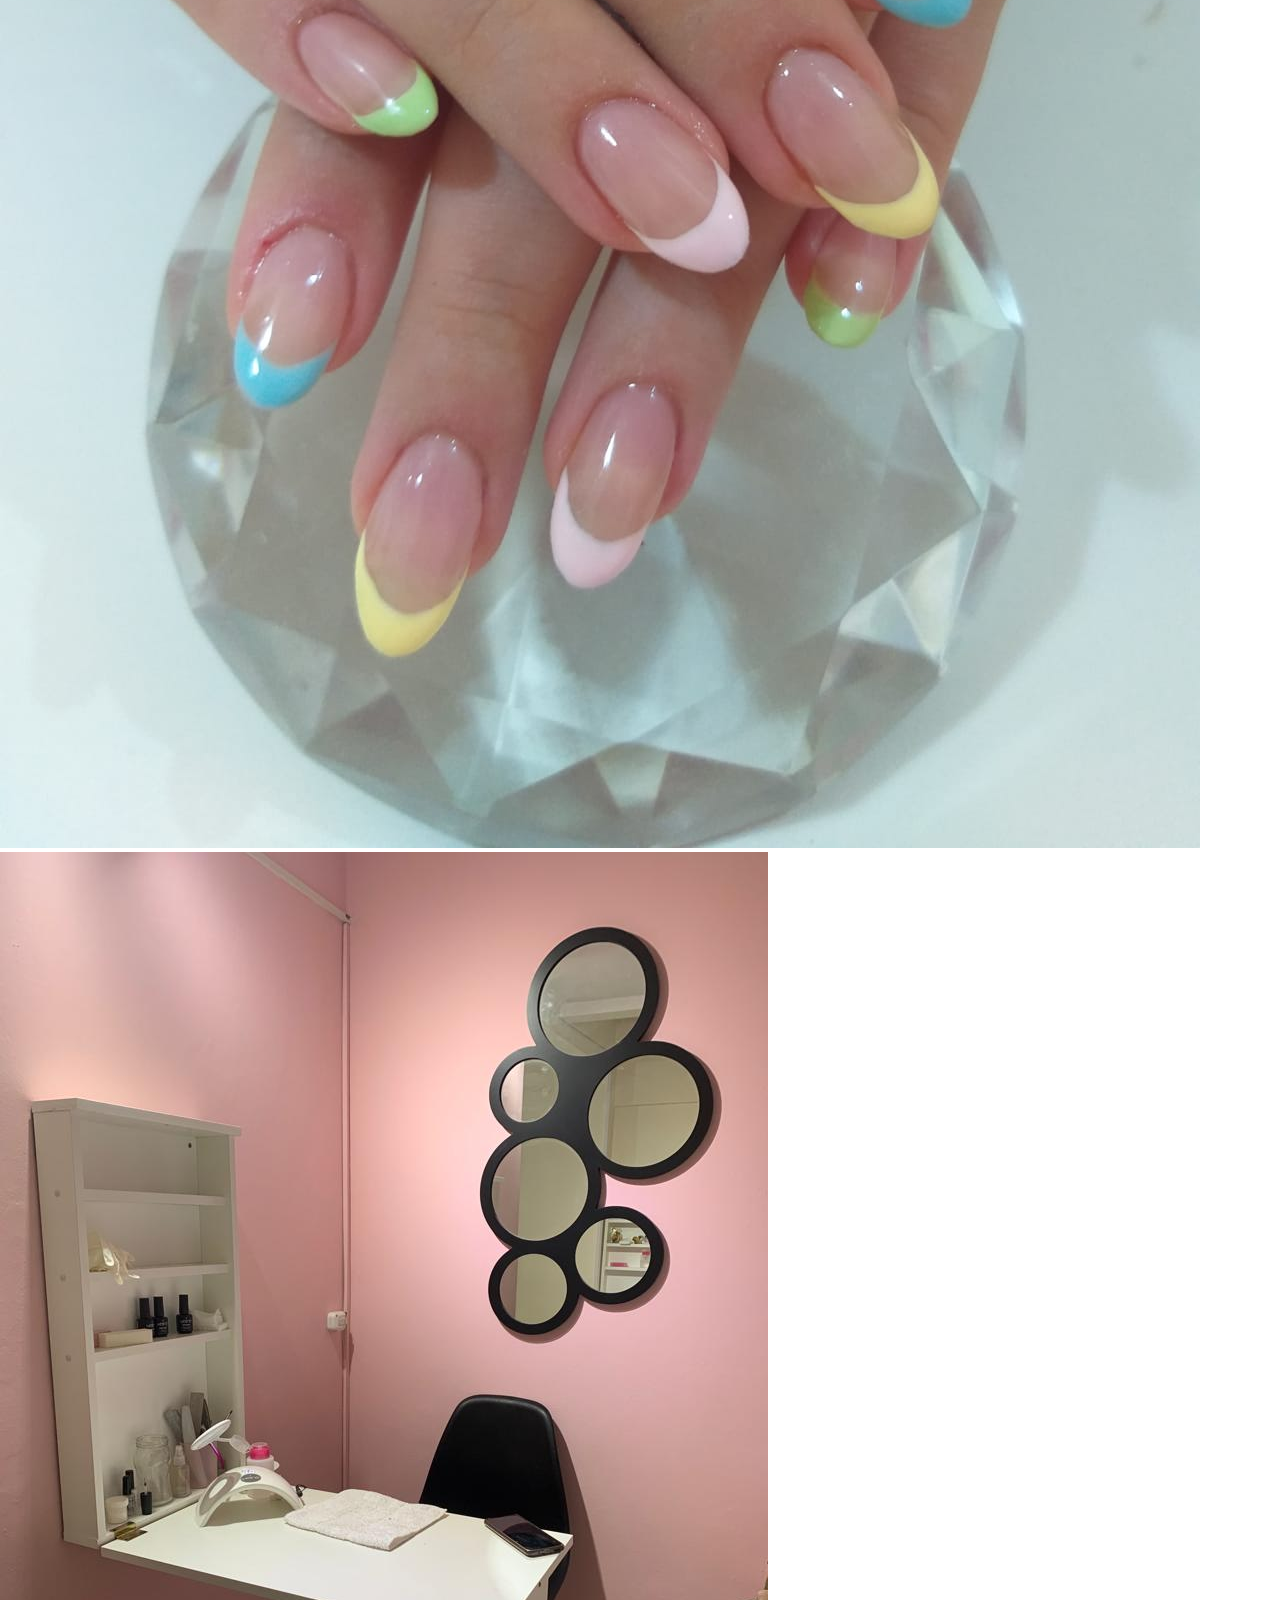
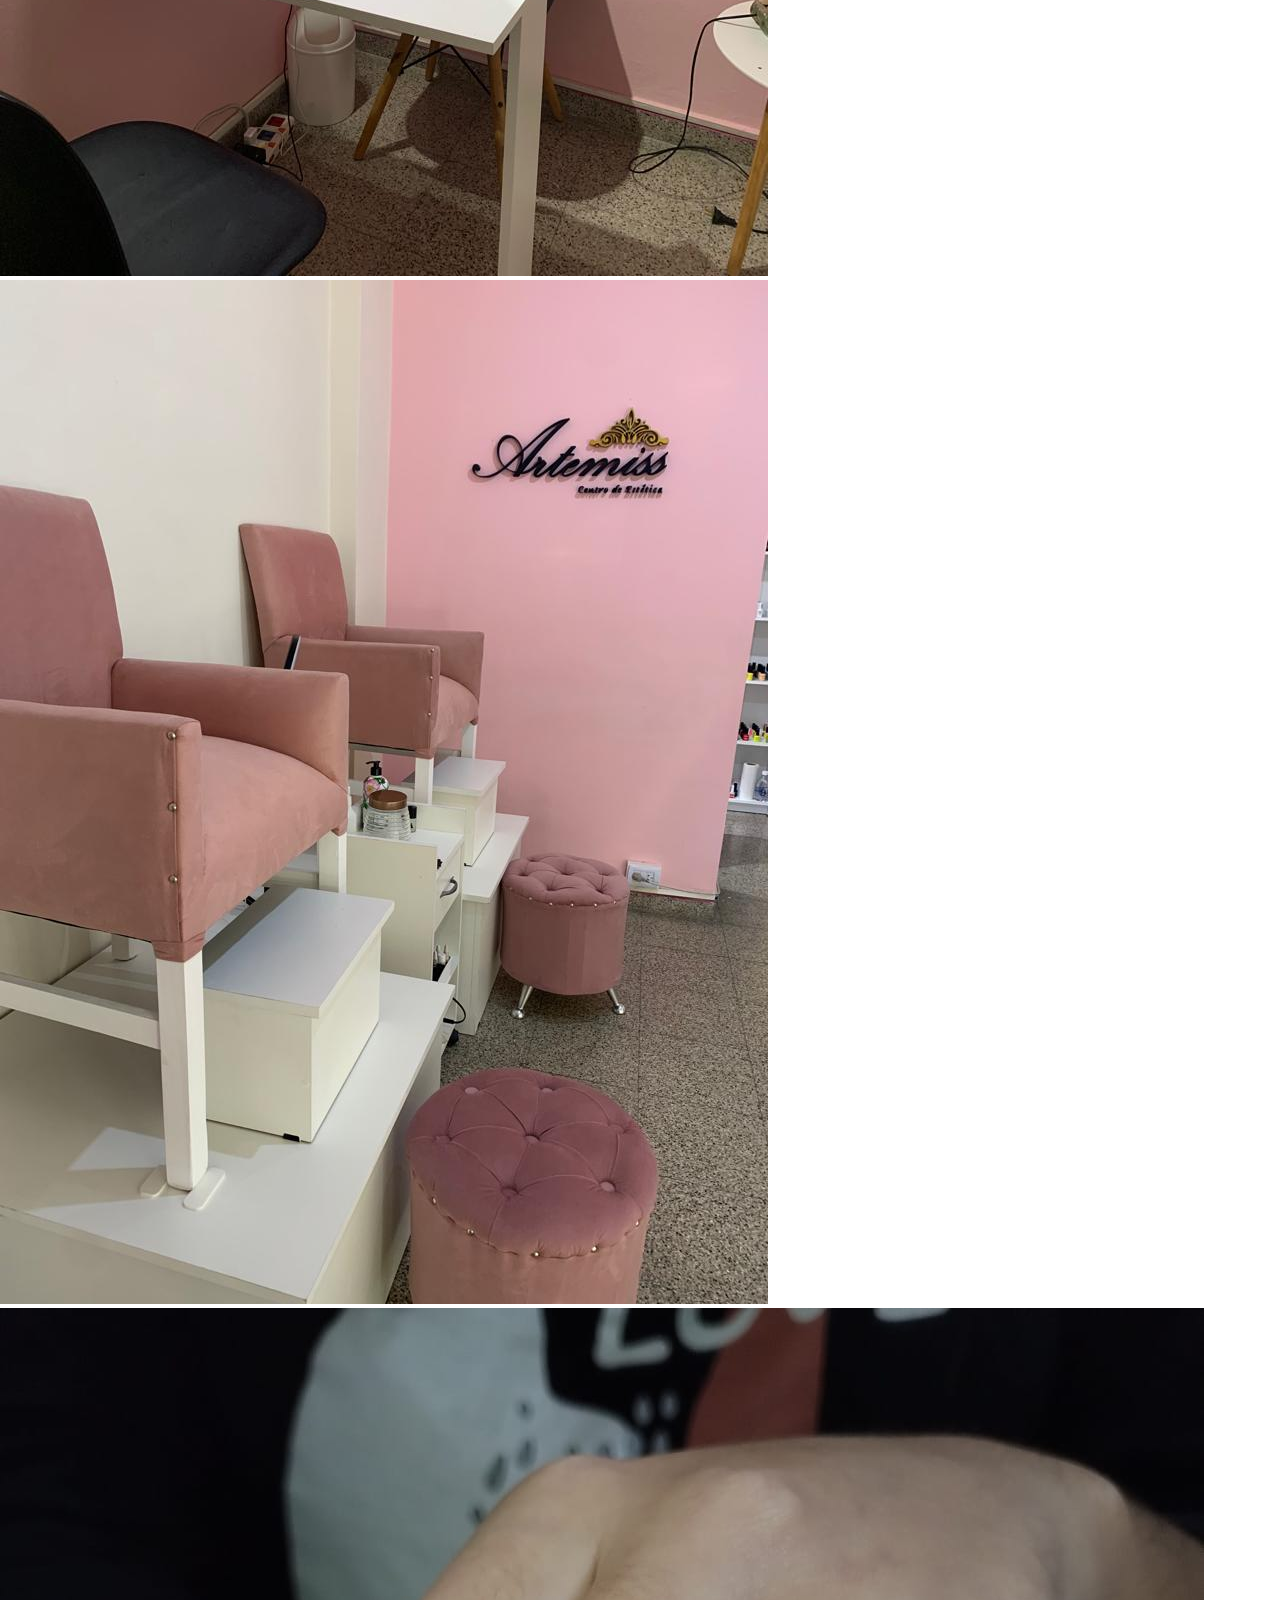
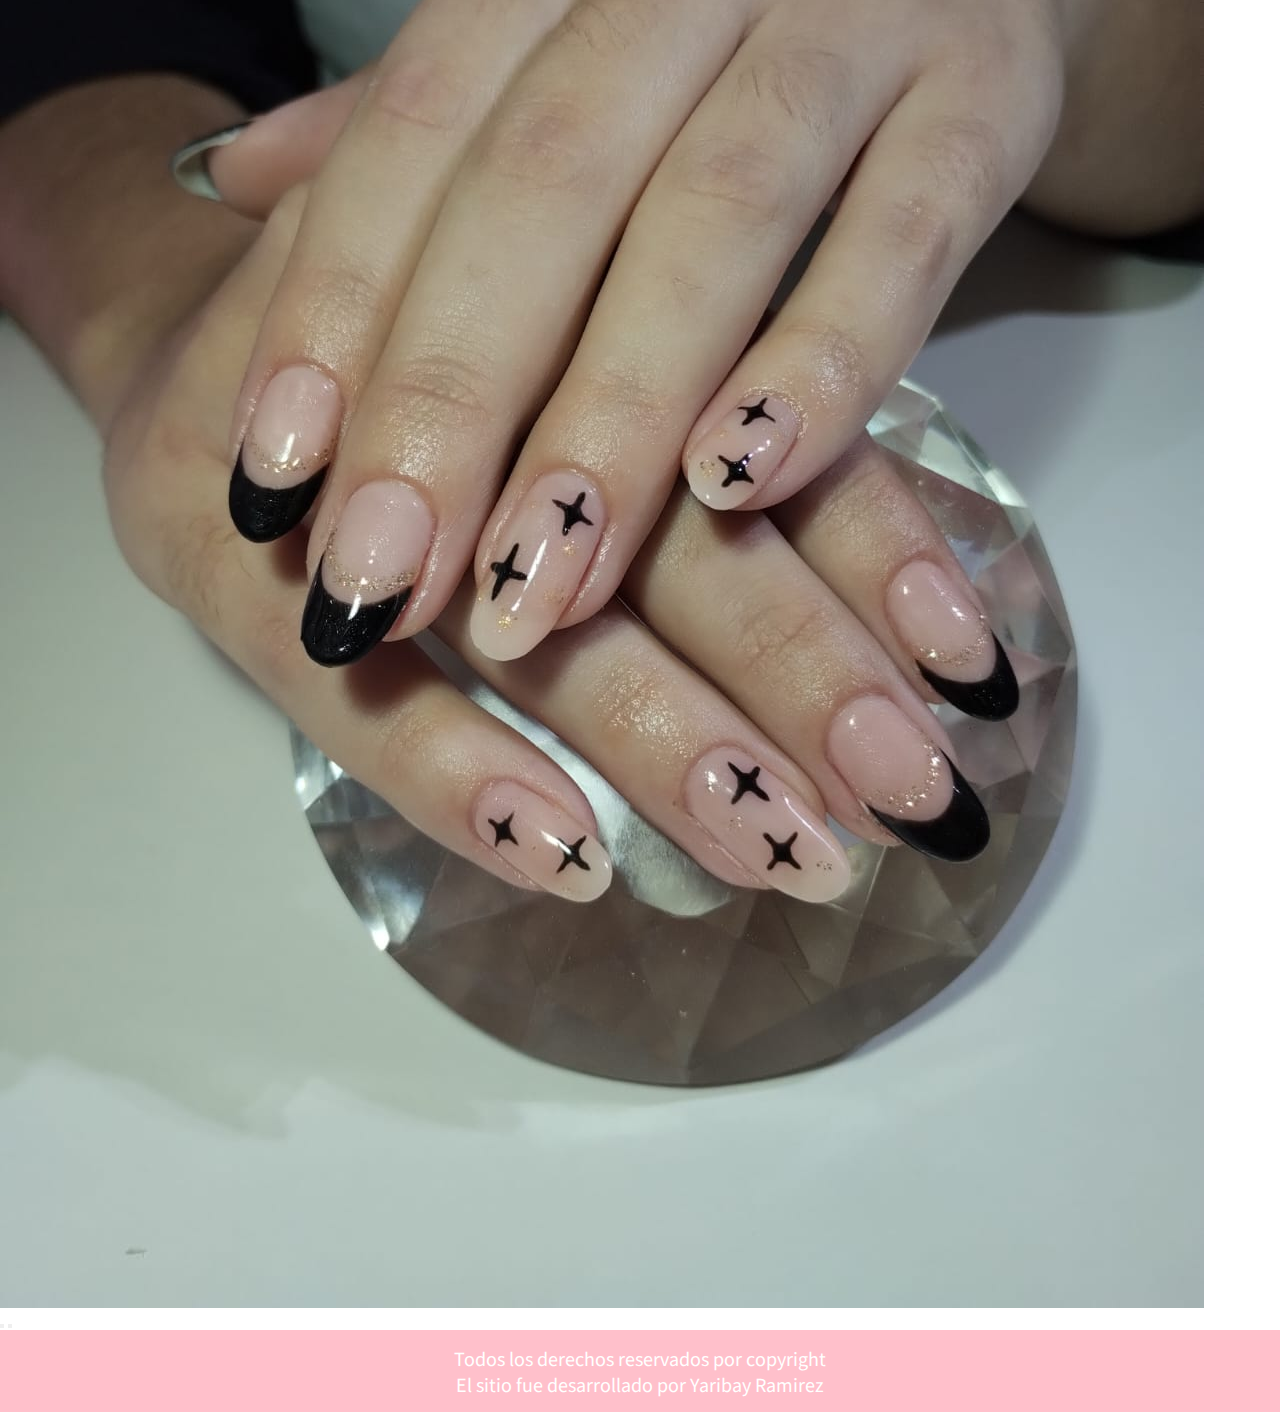
==== commit 0b9584ac: "termine mi proyecto" ====
--- a/index.html
+++ b/index.html
@@ -50,48 +50,50 @@
     
   
 
-
+    
     <!--Jumbotron inicia-->
     <div class="container mt-3">
       <div class="mt-4 p-5 text-dark rounded jumbotron">  
       </div>
     </div>
     <!--Jumbotron fin-->
-
-    <div class="container-fluid">
-      <div class="row">
-        <div class="left col-sm-6"></div>
-        <div class="right col-sm-6">
-          <h1 class="quienes">¿Quienes somos?</h1>
-          <p> Somos una estética ubicada en el centro de Quilmes, contamos con 4 años de experiencia en el rubro, tenemos  distintos tipos de profesionales para nuestros diversos servicios, tenemos a disposición las mejores instalaciones y productos para brindar la mejor experiencia a nuestra clientela. </p>
-        </div>
-      </div>
+    <main class="index">
+<!--Nosotros inicia-->
+<div class="container-fluid">
+  <div class="row">
+    <div class="left col-sm-6"></div>
+    <div class="right col-sm-6">
+      <h1 class="quienes">¿Quienes somos?</h1>
+      <p class="pmedia"> Somos una estética ubicada en el centro de Quilmes, contamos con 4 años de experiencia en el rubro</p>
     </div>
-    <div class="container-fluid">
-      <div class="row">
-        <div class="left1 col-sm-6"></div>
-        <div class="right col-sm-6">
-          <h2 class="quienes">Cuidamos de vos</h2>
-          <p> <strong>Cuidá tu imagen, sentite plena y natural:</strong> conocé nuestros. Contamos con distintos tipos de tratamientos según las necesidades de cada tipo de piel y su fototipo</p>
-        </div>
-      </div>
+  </div>
+</div>
+<div class="container-fluid">
+  <div class="row">
+    <div class="left1 col-sm-6"></div>
+    <div class="right col-sm-6">
+      <h2 class="quienes">Cuidamos de vos</h2>
+      <p> <strong>Cuidá tu imagen, sentite plena y natural:</strong> conocé nuestros tratamientos para cada piel</p>
     </div>
-    <div class="container-fluid">
-      <div class="row">
-        <div class="left2 col-sm-6"></div>
-        <div class="right col-sm-6">
-          <h2 class="quienes">Depilación definitiva</h2>
-          <p><strong>Cuidá tu piel:</strong> contamos con depilación más avanzada del mercado, Soprano Ice: tecnología aprobada por la FDA y ANMAT para tratar todo tipo de piel, tiene el mejor sistema de enfriamiento, haciendolo eficazmente indoloro</p>
-        </div>
-      </div>
+  </div>
+</div>
+<div class="container-fluid">
+  <div class="row">
+    <div class="left2 col-sm-6"></div>
+    <div class="right col-sm-6">
+      <h2 class="quienes">Depilación definitiva</h2>
+      <p><strong>Cuidá tu piel:</strong> contamos con depilación más avanzada del mercado, Soprano Ice</p>
     </div>
-    <br>
-    <h3>Conocé nuestra sucursal</h3>
-    <div class="row justify-content-center">
-      <div class="sec">
+  </div>
+</div>
+<!--Nosotros fin-->
+<br>
+<h3>Conocé nuestra sucursal</h3>
+<div class="row justify-content-center">
+  <div class="sec">
     <!-- Carousel -->
-        <div id="demo" class="carousel slide" data-bs-ride="carousel">
-    <!-- Indicators/dots -->
+    <div id="demo" class="carousel slide" data-bs-ride="carousel">
+      <!-- Indicators/dots -->
           <div class="carousel-indicators">
             <button type="button" data-bs-target="#demo" data-bs-slide-to="0" class="active"></button>
             <button type="button" data-bs-target="#demo" data-bs-slide-to="1"></button>
@@ -123,21 +125,23 @@
           </div>
         </div>
       </div>
+  
       <a href="" class="whatsapp">
         <i class="fa-brands fa-whatsapp fa-beat-fade" style="color: #28c87d;"></i>
       </a>
+      <div class="redes">
+        <a target=_blank href="https://www.instagram.com/esteticaartemiss_/" > <i class="fa-brands fa-instagram fa-beat-fade" style="color: purple;"></i></a>
+      </div>
 
 
       <footer>
     <p>Todos los derechos reservados por copyright</p>
     <p>El sitio fue desarrollado por Yaribay Ramirez</p>
-    <div class="redes">
-      <a target=_blank href="https://www.instagram.com/esteticaartemiss_/" > <i class="fa-brands fa-instagram"></i></a>
-    </div>
   </footer>
     <!--Bs inicia--> 
   <script src="https://cdn.jsdelivr.net/npm/@popperjs/core@2.10.2/dist/umd/popper.min.js" integrity="sha384-7+zCNj/IqJ95wo16oMtfsKbZ9ccEh31eOz1HGyDuCQ6wgnyJNSYdrPa03rtR1zdB" crossorigin="anonymous"></script>
   <script src="https://cdn.jsdelivr.net/npm/bootstrap@5.1.3/dist/js/bootstrap.min.js" integrity="sha384-QJHtvGhmr9XOIpI6YVutG+2QOK9T+ZnN4kzFN1RtK3zEFEIsxhlmWl5/YESvpZ13" crossorigin="anonymous"></script>
     <!--Bs fin-->
+  </main>
 </body>
 </html>--- a/css/estilo.css
+++ b/css/estilo.css
@@ -40,7 +40,7 @@
 }
 
 .jumbotron {
-  height: 700px;
+  height: 600px;
   width: 100%;
   background-image: url(../multimedia/Logo.jpeg);
   background-size: cover;
@@ -78,6 +78,14 @@
   color: white;
   padding: 100px;
   font-size: 100px;
+  text-shadow: 0 0 10px white;
+}
+
+.turnos, .contacto {
+  color: black;
+  padding: 100px;
+  font-size: 100px;
+  text-shadow: 0 0 10px black;
 }
 
 h1 {
@@ -85,7 +93,7 @@
   text-align: center;
 }
 
-.estetica, .quienes:hover {
+.quienes:hover {
   height: 100px;
   width: 800px;
   transition: 2s;
@@ -95,7 +103,7 @@
 .left {
   border: 3px solid black;
   height: 400px;
-  background-image: url(../multimedia/manicure.jpg);
+  background-image: url(../multimedia/opilima.jpg);
   background-size: cover;
   background-position: center;
 }
@@ -116,10 +124,152 @@
   background-position: center;
 }
 
-.right {
+.right, .manicurer {
+  padding: 30px;
   border: 3px solid black;
-  background-image: url(../multimedia/Corona\ fondo.jpeg);
+  background-color: #fdfdfd;
+  background-image: linear-gradient(62deg, #fdfdfd 0%, #f0bfeb 100%);
   background-position: left;
+}
+
+.galeria {
+  margin-top: 60px;
+  height: 600px;
+  background-color: pink;
+  display: grid;
+  grid-template-columns: repeat(4, 1fr);
+  grid-template-rows: repeat(3, 200px);
+}
+
+.item {
+  border: 3px solid white;
+  background-size: cover;
+  background-position: center;
+}
+
+.item:hover {
+  transform: scale(1.2);
+}
+
+.item1 {
+  grid-column: 1/2;
+  grid-row: 1/3;
+  background-image: url(../multimedia/cosmeto.jpg);
+}
+
+.item2 {
+  grid-column: 2/3;
+  grid-row: 1/2;
+  background-image: url(../multimedia/depi.jpg);
+}
+
+.item3 {
+  grid-column: 4/5;
+  grid-row: 1/2;
+  background-image: url(../multimedia/limpieza.jpg);
+}
+
+.item4 {
+  grid-column: 2/3;
+  grid-row: 2/4;
+  background-image: url(../multimedia/depilacion.jpg);
+}
+
+.item5 {
+  grid-column: 3/4;
+  grid-row: 1/4;
+  background-image: url(../multimedia/manicure.jpg);
+}
+
+.item6 {
+  grid-column: 4/5;
+  grid-row: 2/3;
+  background-image: url(../multimedia/opilima.jpg);
+}
+
+.item7 {
+  grid-column: 1/2;
+  grid-row: 3/4;
+  background-image: url(../multimedia/nails.jpg);
+}
+
+.item8 {
+  grid-column: 4/5;
+  grid-row: 2/4;
+  background-image: url(../multimedia/nails2.jpeg);
+}
+
+.card {
+  margin-top: 100px;
+  margin-left: 150px;
+  margin-right: 50px;
+  margin-bottom: 100px;
+  display: inline-block;
+  border: 3px solid black;
+}
+
+main {
+  background-color: #fdfdfd;
+  background-image: linear-gradient(62deg, #fdfdfd 0%, #f0bfeb 100%);
+  height: 150vh;
+}
+
+.index {
+  background-color: #fdfdfd;
+  background-image: linear-gradient(62deg, #fdfdfd 0%, #f0bfeb 100%);
+  height: 255vh;
+}
+
+.manicure {
+  margin-top: 50px;
+  padding: 100px;
+  font-size: 50px;
+  text-align: center;
+  height: 500px;
+  background-image: url(../multimedia/manicurered.png);
+  background-position: bottom;
+  background-size: cover;
+}
+
+.manicure:hover {
+  transition: 2s;
+  transform: scale(1.2);
+}
+
+.faciales:hover {
+  transition: 2s;
+  transform: scale(1.2);
+}
+
+.depilacion:hover {
+  transition: 2s;
+  transform: scale(1.2);
+}
+
+.btn {
+  display: block;
+}
+
+.faciales {
+  margin-top: 50px;
+  padding: 100px;
+  font-size: 50px;
+  text-align: center;
+  height: 500px;
+  background-image: url(../multimedia/serum.jpg);
+  background-position: bottom;
+  background-size: cover;
+}
+
+.depilacion {
+  margin-top: 50px;
+  padding: 100px;
+  font-size: 50px;
+  text-align: center;
+  height: 500px;
+  background-image: url(../multimedia/depil.png);
+  background-position: bottom;
+  background-size: cover;
 }
 
 h3 {
@@ -144,8 +294,7 @@
 
 p {
   font-family: "Noto Sans TC", sans-serif;
-  font-size: 20px;
-  text-shadow: 0 0 10px black;
+  font-size: 25px;
 }
 
 .nuestrosserv {
@@ -156,6 +305,8 @@
 .sec {
   width: 50%;
   height: 100%;
+  width: 800px;
+  background-position: center;
 }
 
 .table-servicios, .table-equipo {
@@ -164,12 +315,6 @@
   height: 100vh;
   background-position: center;
   background-repeat: no-repeat;
-}
-
-.sec {
-  width: 800px;
-  height: 100%;
-  background-position: center;
 }
 
 .img-fluid {
@@ -188,6 +333,16 @@
   font-size: 50px;
 }
 
+.redes {
+  height: 60px;
+  width: 60px;
+  position: fixed;
+  bottom: 70px;
+  right: 150px;
+  text-decoration: none;
+  font-size: 50px;
+}
+
 footer {
   background-color: pink;
   color: white;
@@ -208,8 +363,95 @@
   letter-spacing: 15px;
 }
 
+/* Comienzan las media queries */
 @media only screen and (min-width: 0) and (max-width: 576px) {
   .navbar-collapse {
     background-color: pink;
   }
+}
+@media only screen and (min-width: 480px) {
+  .galeria {
+    grid-template-columns: repeat(2, 1fr);
+    grid-template-rows: repeat(4, 200px);
+  }
+}
+@media only screen and (min-width: 768px) and (max-width: 1024px) {
+  .galeria {
+    grid-template-columns: repeat(3, 1fr);
+  }
+  .item1 {
+    grid-column: 1/3;
+    grid-row: 1/2;
+  }
+  .item2 {
+    grid-column: 3/4;
+    grid-row: 1/2;
+  }
+  .item3 {
+    grid-column: 1/2;
+    grid-row: 2/3;
+  }
+  .item4 {
+    grid-column: 2/4;
+    grid-row: 2/3;
+  }
+  .item5 {
+    grid-column: 1/3;
+    grid-row: 3/4;
+  }
+  .item6 {
+    grid-column: 3/4;
+    grid-row: 3/4;
+  }
+  .item7 {
+    grid-column: 1/2;
+    grid-row: 4/5;
+  }
+  .item8 {
+    grid-column: 2/4;
+    grid-row: 4/5;
+  }
+}
+@media only screen and (min-width: 1024px) {
+  .galeria {
+    grid-template-columns: repeat(4, 1fr);
+    grid-template-rows: repeat(2, 200px);
+  }
+}
+@media only screen and (min-width: 0) and (max-width: 1024px) {
+  .jumbotron {
+    height: 450px;
+  }
+}
+@media only screen and (min-width: 0) and (max-width: 768px) {
+  .jumbotron {
+    height: 250px;
+  }
+}
+@media only screen and (min-width: 0) and (max-width: 768px) {
+  .serviciosjbt {
+    font-size: 60px;
+    text-align: left;
+  }
+}
+@media only screen and (min-width: 0) and (max-width: 768px) {
+  .card {
+    margin-left: 10px;
+    padding: 10px;
+  }
+}
+@media only screen and (min-width: 0) and (max-width: 768px) {
+  .main1 {
+    height: 310vh;
+  }
+}
+@media only screen and (min-width: 0) and (max-width: 768px) {
+  .index {
+    height: 400vh;
+  }
+}
+@media only screen and (min-width: 0) and (max-width: 768px) {
+  .contacto {
+    font-size: 55px;
+  }
 }/*# sourceMappingURL=estilo.css.map */